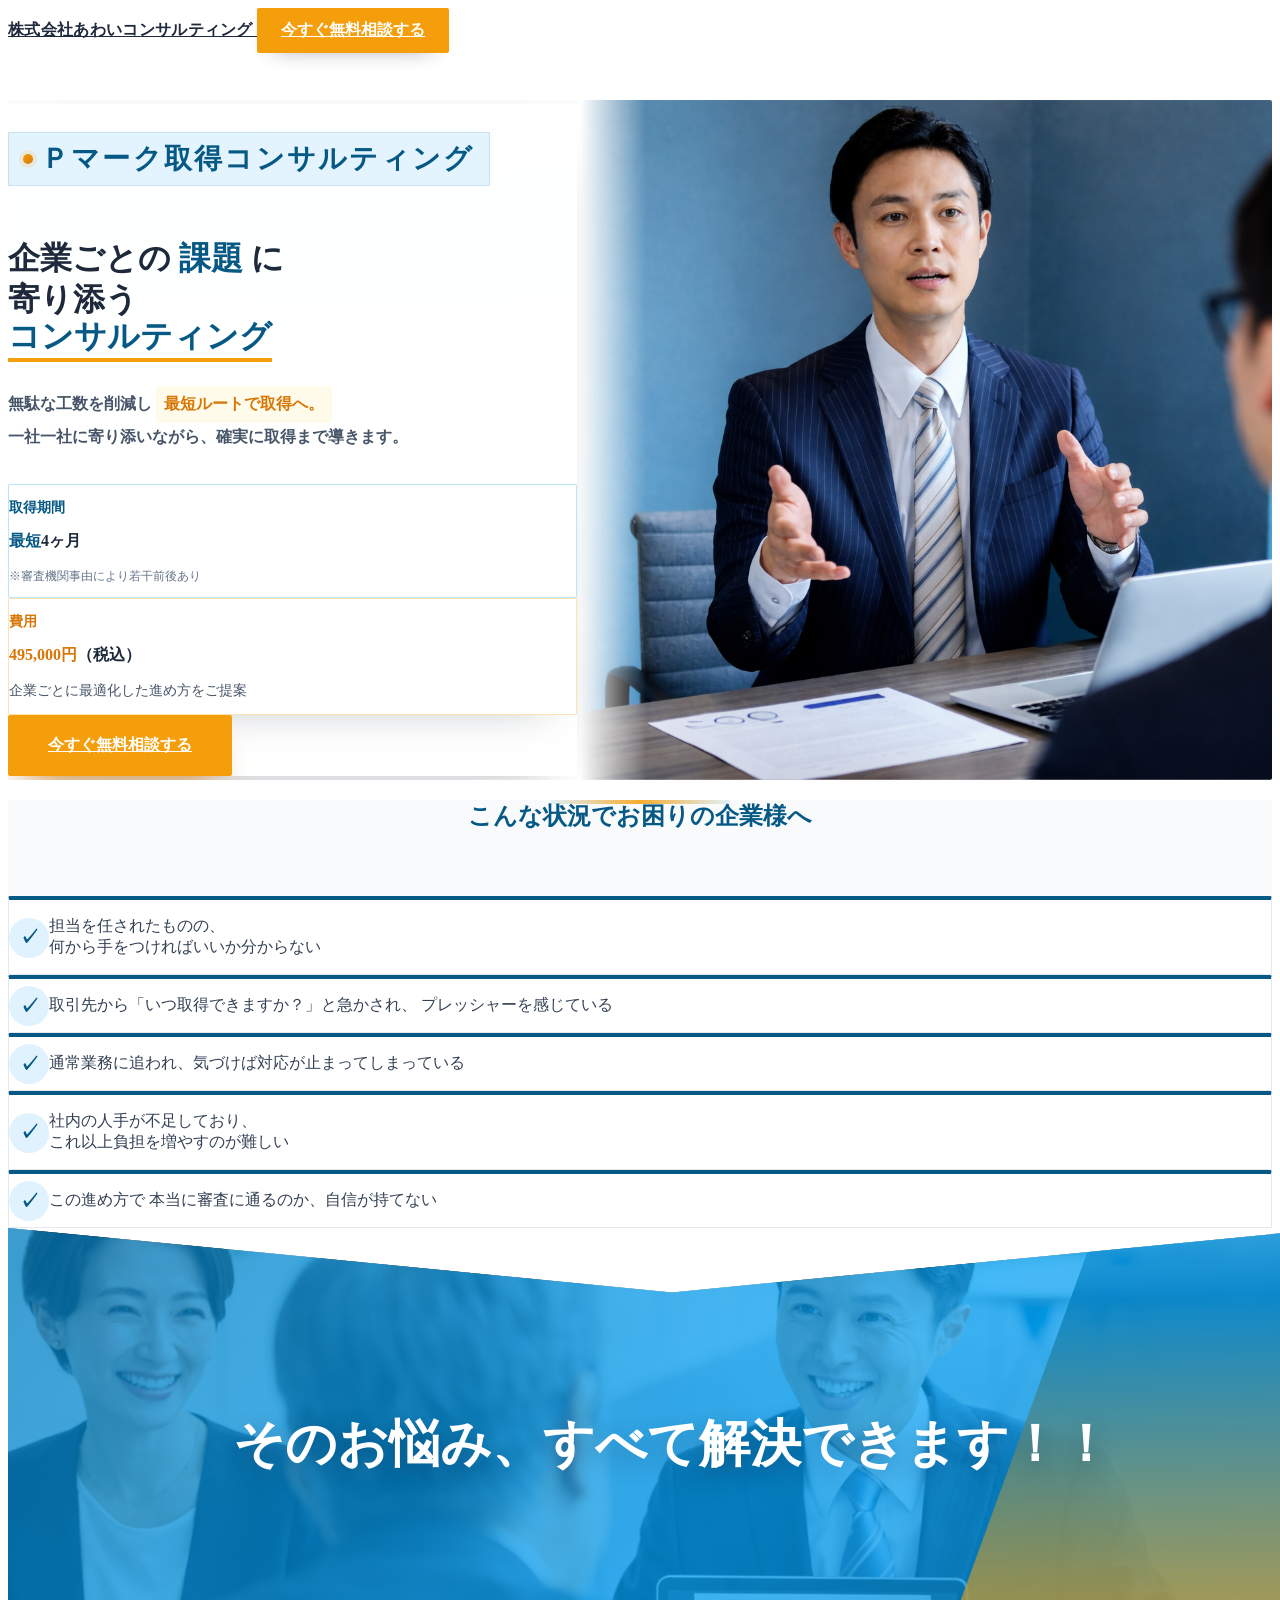
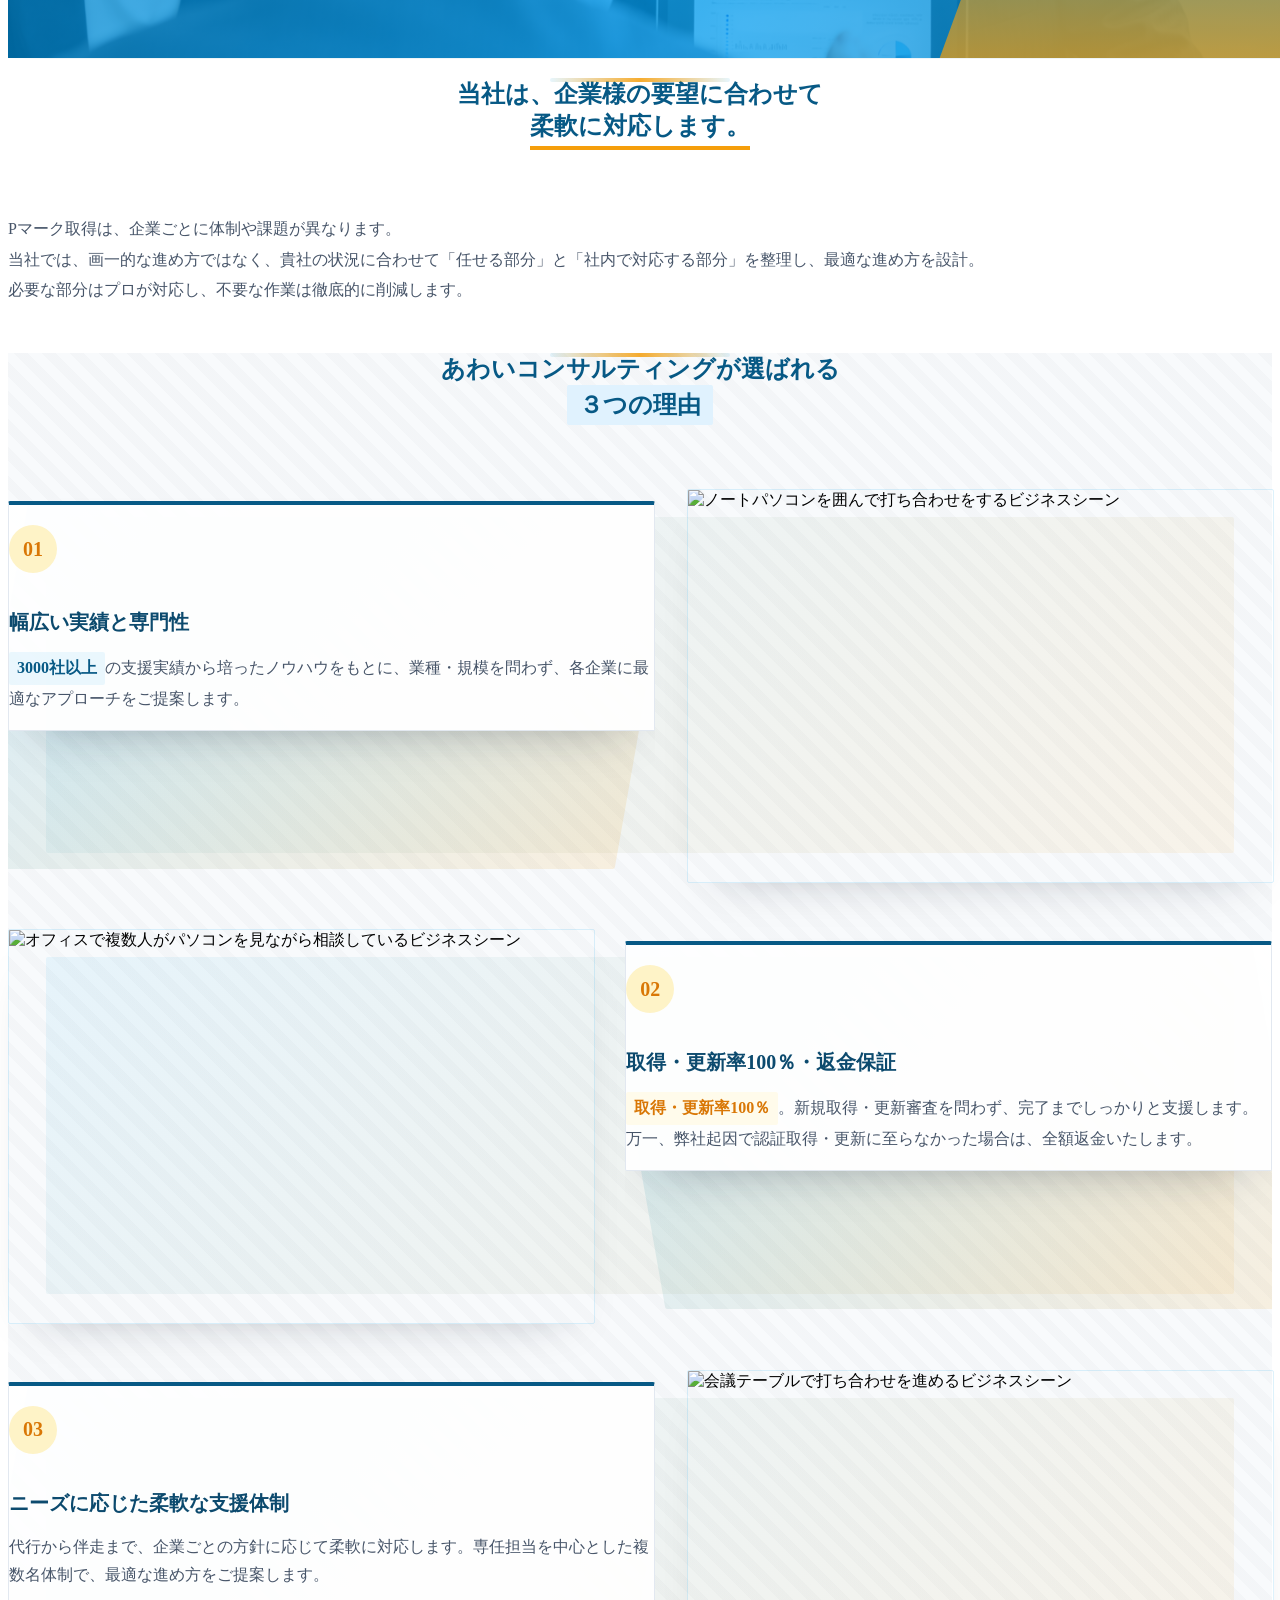
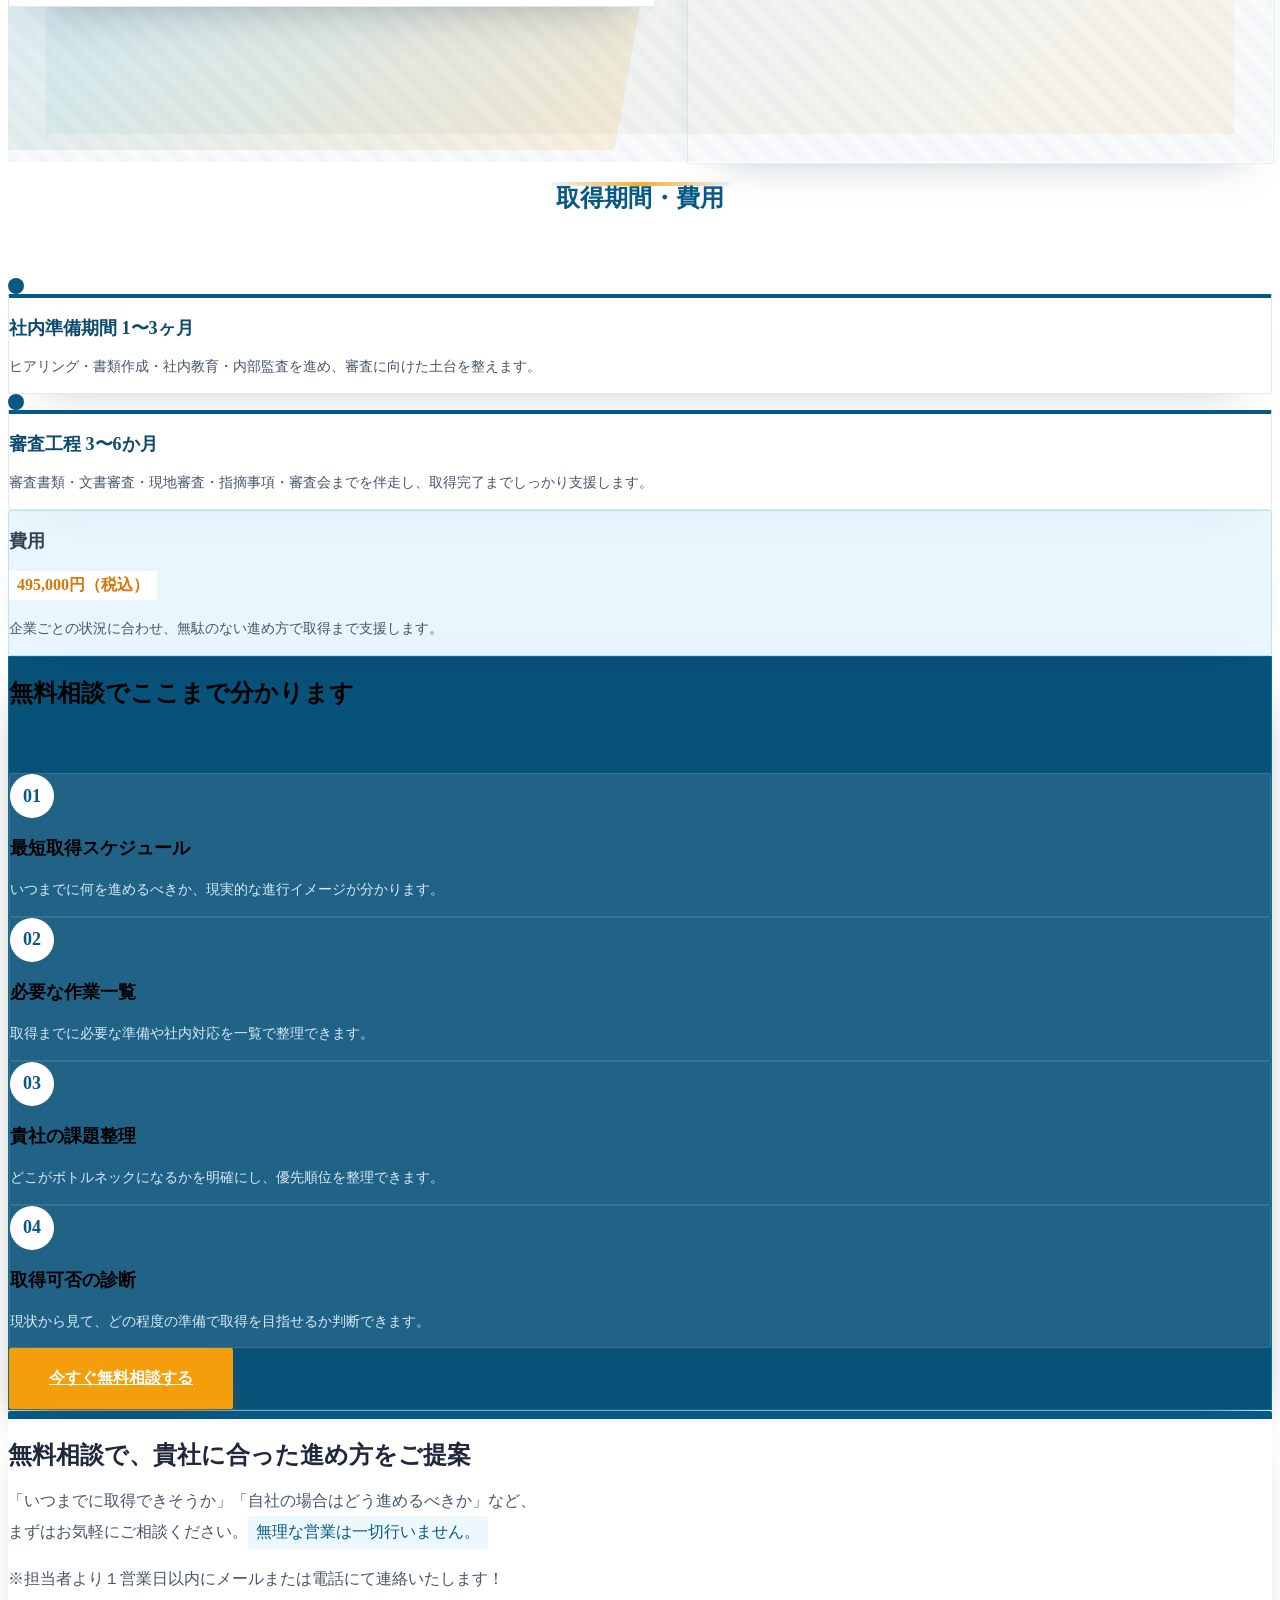
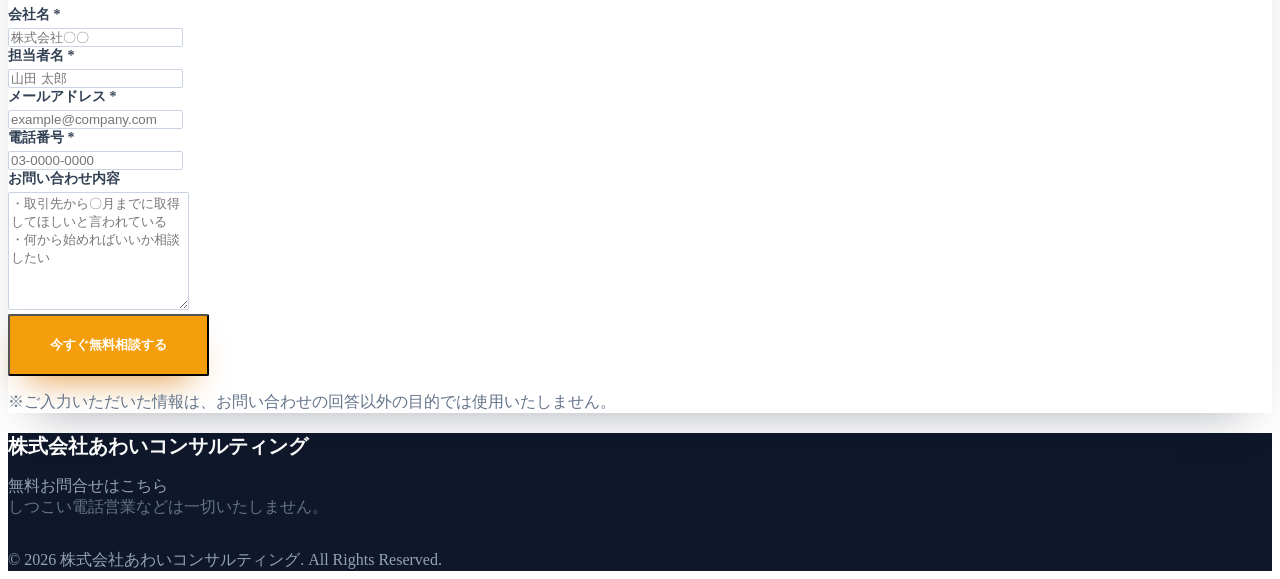
==== consultant-story.html @ a8afd0eb "LP作成 FB内容の反映" ====
<!doctype html>
<html lang="ja">
  <head>
    <meta charset="UTF-8" />
    <meta name="viewport" content="width=device-width, initial-scale=1.0" />
    <title>
      Pマーク取得支援あわいコンサルティング |
      企業ごとの課題に寄り添うコンサルティング
    </title>
    <script src="./js/script.js"></script>
    <script src="https://cdn.tailwindcss.com"></script>
    <link rel="preconnect" href="https://fonts.googleapis.com" />
    <link rel="preconnect" href="https://fonts.gstatic.com" crossorigin />
    <link
      href="https://fonts.googleapis.com/css2?family=Noto+Sans+JP:wght@400;500;700;900&amp;display=swap"
      rel="stylesheet"
    />
    <link rel="stylesheet" href="./css/style.css" />
  </head>
  <body class="page font-sans bg-slate-50 text-slate-800">
    <header class="site-header fixed top-0 left-0 z-30 w-full">
      <div
        class="w-full px-4 py-4 md:px-8 md:py-5 xl:px-12 flex items-center justify-between gap-4"
      >
        <a href="/" class="site-header__brand text-base md:text-lg">
          株式会社あわいコンサルティング
        </a>
        <a
          href="#cta-form"
          class="button button--primary button--compact text-sm md:text-base whitespace-nowrap"
        >
          今すぐ無料相談する
        </a>
      </div>
    </header>

    <div class="hero border-b border-slate-200">
      <div class="hero__glow hero__glow--sky w-64 h-64 -top-8 -left-8"></div>
      <div
        class="hero__glow hero__glow--amber w-72 h-72 bottom-0 right-0"
      ></div>
      <div class="hero__inner relative">
        <div class="hero__layout">
          <div class="hero__content reveal-section">
            <div class="hero__panel px-6 py-8 md:px-10 md:py-12 text-left">
              <p class="section-kicker mb-6">Ｐマーク取得コンサルティング</p>
              <h1 class="hero__title text-4xl md:text-6xl">
                企業ごとの<span
                  class="hero__title-emphasis hero__title-emphasis--sky"
                  >課題</span
                >に<br />寄り添う<br />
                <span
                  class="hero__title-emphasis hero__title-emphasis--underline"
                  >コンサルティング</span
                >
              </h1>
              <p class="hero__lead text-lg md:text-xl max-w-3xl">
                無駄な工数を削減し
                <span class="hero__lead-chip">最短ルートで取得へ。</span
                ><br class="hidden md:block" />
                一社一社に寄り添いながら、確実に取得まで導きます。
              </p>
              <div class="grid sm:grid-cols-2 gap-4 mb-10 text-left">
                <div class="hero__stat hero__stat--sky p-5">
                  <p class="hero__stat-label">取得期間</p>
                  <p class="hero__stat-value text-4xl">
                    <span class="hero__stat-value-accent">最短</span>4ヶ月
                  </p>
                  <p class="hero__stat-note">※審査機関事由により若干前後あり</p>
                </div>
                <div class="hero__stat hero__stat--amber p-5">
                  <p class="hero__stat-label hero__stat-label--amber">費用</p>
                  <p class="hero__stat-value text-4xl">
                    <span
                      class="hero__stat-value-accent hero__stat-value-accent--amber"
                      >495,000円</span
                    ><span class="text-base font-bold">（税込）</span>
                  </p>
                  <p class="hero__stat-support">
                    企業ごとに最適化した進め方をご提案
                  </p>
                </div>
              </div>
              <a
                href="#cta-form"
                class="button button--primary button--hero text-2xl"
              >
                今すぐ無料相談する
              </a>
            </div>
          </div>
          <div class="hero__visual reveal-section" aria-hidden="true"></div>
        </div>
      </div>
    </div>

    <section class="section-shell section-shell--gradient px-4 py-24">
      <div class="section-shell__inner max-w-4xl mx-auto pt-8 reveal-section">
        <h2 class="section-shell__title text-4xl md:text-5xl">
          こんな状況でお困りの企業様へ
        </h2>
        <div class="grid md:grid-cols-2 gap-6">
          <div
            class="problem-section__card problem-section__card--sky p-8 gap-4"
          >
            <div class="problem-section__icon problem-section__icon--sky">
              ✓
            </div>
            <p class="problem-section__text text-lg">
              担当を任されたものの、<br />
              <span class="text-red-500 font-bold"
                >何から手をつければいいか分からない</span
              >
            </p>
          </div>
          <div
            class="problem-section__card problem-section__card--sky p-8 gap-4"
          >
            <div class="problem-section__icon problem-section__icon--sky">
              ✓
            </div>
            <p class="problem-section__text text-lg">
              取引先から「いつ取得できますか？」と急かされ、
              <span class="text-red-500 font-bold"
                >プレッシャーを感じている</span
              >
            </p>
          </div>
          <div
            class="problem-section__card problem-section__card--sky p-8 gap-4"
          >
            <div class="problem-section__icon problem-section__icon--sky">
              ✓
            </div>
            <p class="problem-section__text text-lg">
              通常業務に追われ、気づけば<span class="text-red-500 font-bold"
                >対応が止まってしまっている</span
              >
            </p>
          </div>
          <div
            class="problem-section__card problem-section__card--sky p-8 gap-4"
          >
            <div class="problem-section__icon problem-section__icon--sky">
              ✓
            </div>
            <p class="problem-section__text text-lg">
              社内の人手が不足しており、<br />
              <span class="text-red-500 font-bold"
                >これ以上負担を増やすのが難しい</span
              >
            </p>
          </div>
          <div
            class="problem-section__card problem-section__card--sky p-8 gap-4"
          >
            <div class="problem-section__icon problem-section__icon--sky">
              ✓
            </div>
            <p class="problem-section__text text-lg">
              この進め方で
              <span class="text-red-500 font-bold"
                >本当に審査に通るのか、自信が持てない</span
              >
            </p>
          </div>
        </div>
      </div>
    </section>
    <div class="problem-section__message problem-section__message--visual">
      <p>そのお悩み、すべて解決できます！！</p>
    </div>

    <section
      class="section-shell section-shell--plain border-y border-slate-200 px-4 py-24"
    >
      <div class="section-shell__inner max-w-5xl mx-auto pt-8 reveal-section">
        <h2 class="section-shell__title text-4xl md:text-5xl">
          当社は、企業様の要望に合わせて<br /><span
            class="section-shell__title-emphasis"
            >柔軟に対応します。</span
          >
        </h2>
        <p class="solution-section__lead text-center text-lg">
          Pマーク取得は、企業ごとに体制や課題が異なります。<br />
          当社では、画一的な進め方ではなく、貴社の状況に合わせて「任せる部分」と「社内で対応する部分」を整理し、最適な進め方を設計。<br />
          必要な部分はプロが対応し、不要な作業は徹底的に削減します。
        </p>
      </div>
    </section>

    <section
      class="reason-section section-shell section-shell--pattern px-4 py-24"
    >
      <div class="section-shell__inner max-w-4xl mx-auto pt-8 reveal-section">
        <h2 class="section-shell__title text-4xl md:text-5xl">
          あわいコンサルティングが選ばれる<br /><span
            class="section-shell__title-chip"
            >３つの理由</span
          >
        </h2>
        <div class="reason-section__list">
          <div class="reason-section__item reason-section__item--left">
            <div class="reason-section__content">
              <div class="reason-section__card p-8 md:p-10">
                <p class="reason-section__index">01</p>
                <h3 class="reason-section__title">幅広い実績と専門性</h3>
                <p class="reason-section__text">
                  <span
                    class="reason-section__text-chip reason-section__text-chip--sky"
                    >3000社以上</span
                  >の支援実績から培ったノウハウをもとに、業種・規模を問わず、各企業に最適なアプローチをご提案します。
                </p>
              </div>
            </div>
            <div class="reason-section__media">
              <img
                src="https://images.pexels.com/photos/7693683/pexels-photo-7693683.jpeg?cs=srgb&dl=pexels-yankrukov-7693683.jpg&fm=jpg"
                alt="ノートパソコンを囲んで打ち合わせをするビジネスシーン"
                class="reason-section__image"
                loading="lazy"
              />
            </div>
          </div>
          <div class="reason-section__item reason-section__item--right">
            <div class="reason-section__media">
              <img
                src="https://images.pexels.com/photos/7652054/pexels-photo-7652054.jpeg?cs=srgb&dl=pexels-thirdman-7652054.jpg&fm=jpg"
                alt="オフィスで複数人がパソコンを見ながら相談しているビジネスシーン"
                class="reason-section__image"
                loading="lazy"
              />
            </div>
            <div class="reason-section__content">
              <div class="reason-section__card p-8 md:p-10">
                <p class="reason-section__index">02</p>
                <h3 class="reason-section__title">
                  取得・更新率100％・返金保証
                </h3>
                <p class="reason-section__text">
                  <span
                    class="reason-section__text-chip reason-section__text-chip--amber"
                    >取得・更新率100％</span
                  >。新規取得・更新審査を問わず、完了までしっかりと支援します。万一、弊社起因で認証取得・更新に至らなかった場合は、全額返金いたします。
                </p>
              </div>
            </div>
          </div>
          <div class="reason-section__item reason-section__item--left">
            <div class="reason-section__content">
              <div class="reason-section__card p-8 md:p-10">
                <p class="reason-section__index">03</p>
                <h3 class="reason-section__title">
                  ニーズに応じた柔軟な支援体制
                </h3>
                <p class="reason-section__text">
                  代行から伴走まで、企業ごとの方針に応じて柔軟に対応します。専任担当を中心とした複数名体制で、最適な進め方をご提案します。
                </p>
              </div>
            </div>
            <div class="reason-section__media">
              <img
                src="https://images.pexels.com/photos/10375897/pexels-photo-10375897.jpeg?cs=srgb&dl=pexels-rdne-10375897.jpg&fm=jpg"
                alt="会議テーブルで打ち合わせを進めるビジネスシーン"
                class="reason-section__image"
                loading="lazy"
              />
            </div>
          </div>
        </div>
      </div>
    </section>

    <section class="section-shell section-shell--plain px-4 py-24">
      <div class="section-shell__inner max-w-3xl mx-auto pt-8 reveal-section">
        <h2 class="section-shell__title text-4xl md:text-5xl">
          取得期間・費用
        </h2>
        <div class="timeline space-y-6">
          <div class="timeline__item flex">
            <div class="timeline__rail flex flex-col items-center mr-6">
              <div class="timeline__marker timeline__marker--sky mt-2"></div>
              <div class="timeline__line h-full my-2"></div>
            </div>
            <div
              class="timeline__content timeline__content--sky p-6 flex-1 mb-2"
            >
              <h3 class="timeline__title">社内準備期間 1〜3ヶ月</h3>
              <p class="timeline__text">
                ヒアリング・書類作成・社内教育・内部監査を進め、審査に向けた土台を整えます。
              </p>
            </div>
          </div>
          <div class="timeline__item flex">
            <div class="timeline__rail flex flex-col items-center mr-6">
              <div class="timeline__marker timeline__marker--sky mt-2"></div>
              <div class="timeline__line h-full my-2"></div>
            </div>
            <div
              class="timeline__content timeline__content--sky p-6 flex-1 mb-2"
            >
              <h3 class="timeline__title">審査工程 3〜6か月</h3>
              <p class="timeline__text">
                審査書類・文書審査・現地審査・指摘事項・審査会までを伴走し、取得完了までしっかり支援します。
              </p>
            </div>
          </div>
          <!-- <div class="timeline__item flex">
                    <div class="timeline__rail flex flex-col items-center mr-6">
                        <div class="timeline__marker timeline__marker--amber mt-2"></div>
                    </div>
                    <div class="timeline__content timeline__content--amber p-6 flex-1">
                        <h3 class="timeline__title timeline__title--amber"><span class="timeline__title-chip">最短4ヶ月</span>で取得へ</h3>
                        <p class="timeline__text">審査機関事由により若干前後しますが、無駄な工数を削減しながら最短ルートで取得を目指します。</p>
                    </div>
                </div> -->
        </div>

        <div class="timeline__summary p-6 text-center mt-12">
          <p class="timeline__summary-label">費用</p>
          <p class="timeline__summary-value text-4xl">
            <span class="timeline__summary-chip">495,000円（税込）</span>
          </p>
          <p class="timeline__summary-text">
            企業ごとの状況に合わせ、無駄のない進め方で取得まで支援します。
          </p>
        </div>
      </div>
    </section>

    <section class="cta-banner px-4 py-24 text-white relative overflow-hidden">
      <div
        class="cta-banner__glow cta-banner__glow--light w-64 h-64 -top-10 -right-10"
      ></div>
      <div
        class="cta-banner__glow cta-banner__glow--amber w-64 h-64 -bottom-10 -left-10"
      ></div>
      <div class="max-w-4xl mx-auto reveal-section">
        <div class="cta-banner__panel p-8 md:p-12">
          <div class="text-center mb-10">
            <h2 class="cta-banner__title text-4xl md:text-5xl">
              無料相談でここまで分かります
            </h2>
          </div>
          <div class="grid md:grid-cols-2 gap-6">
            <div class="cta-banner__item p-5 gap-4">
              <div class="cta-banner__item-index">01</div>
              <div>
                <h3 class="cta-banner__item-title">最短取得スケジュール</h3>
                <p class="cta-banner__item-text">
                  いつまでに何を進めるべきか、現実的な進行イメージが分かります。
                </p>
              </div>
            </div>
            <div class="cta-banner__item p-5 gap-4">
              <div class="cta-banner__item-index">02</div>
              <div>
                <h3 class="cta-banner__item-title">必要な作業一覧</h3>
                <p class="cta-banner__item-text">
                  取得までに必要な準備や社内対応を一覧で整理できます。
                </p>
              </div>
            </div>
            <div class="cta-banner__item p-5 gap-4">
              <div class="cta-banner__item-index">03</div>
              <div>
                <h3 class="cta-banner__item-title">貴社の課題整理</h3>
                <p class="cta-banner__item-text">
                  どこがボトルネックになるかを明確にし、優先順位を整理できます。
                </p>
              </div>
            </div>
            <div class="cta-banner__item p-5 gap-4">
              <div class="cta-banner__item-index">04</div>
              <div>
                <h3 class="cta-banner__item-title">取得可否の診断</h3>
                <p class="cta-banner__item-text">
                  現状から見て、どの程度の準備で取得を目指せるか判断できます。
                </p>
              </div>
            </div>
          </div>
          <div class="text-center mt-10">
            <a
              href="#cta-form"
              class="button button--primary button--hero text-lg"
            >
              今すぐ無料相談する
            </a>
          </div>
        </div>
      </div>
    </section>

    <section
      id="cta-form"
      class="section-shell section-shell--pattern section-shell--bordered px-4 py-24"
    >
      <div class="max-w-3xl mx-auto reveal-section">
        <div class="contact-section__panel p-8 md:p-12">
          <div class="text-center mb-10">
            <h2 class="contact-section__title text-2xl md:text-3xl">
              無料相談で、貴社に合った進め方をご提案
            </h2>
            <p class="contact-section__lead">
              「いつまでに取得できそうか」「自社の場合はどう進めるべきか」など、<br />
              まずはお気軽にご相談ください。<span
                class="contact-section__lead-chip"
                >無理な営業は一切行いません。</span
              >
            </p>
            <p class="contact-section__note">
              ※担当者より１営業日以内にメールまたは電話にて連絡いたします！
            </p>
          </div>

          <form action="#" method="POST" class="space-y-6">
            <div class="contact-form__field">
              <label class="contact-form__label"
                >会社名 <span class="text-red-500 ml-1">*</span></label
              >
              <input
                type="text"
                required
                placeholder="株式会社〇〇"
                class="contact-form__input w-full p-3"
              />
            </div>
            <div class="contact-form__field">
              <label class="contact-form__label"
                >担当者名 <span class="text-red-500 ml-1">*</span></label
              >
              <input
                type="text"
                required
                placeholder="山田 太郎"
                class="contact-form__input w-full p-3"
              />
            </div>
            <div class="grid md:grid-cols-2 gap-6">
              <div class="contact-form__field">
                <label class="contact-form__label"
                  >メールアドレス
                  <span class="text-red-500 ml-1">*</span></label
                >
                <input
                  type="email"
                  required
                  placeholder="example@company.com"
                  class="contact-form__input w-full p-3"
                />
              </div>
              <div class="contact-form__field">
                <label class="contact-form__label"
                  >電話番号 <span class="text-red-500 ml-1">*</span></label
                >
                <input
                  type="tel"
                  required
                  placeholder="03-0000-0000"
                  class="contact-form__input w-full p-3"
                />
              </div>
            </div>
            <div class="contact-form__field">
              <label class="contact-form__label">お問い合わせ内容</label>
              <textarea
                rows="4"
                placeholder="・取引先から〇月までに取得してほしいと言われている&#13;&#10;・何から始めればいいか相談したい"
                class="contact-form__input contact-form__input--textarea w-full p-3"
              ></textarea>
            </div>

            <div class="pt-6 text-center">
              <button
                type="submit"
                class="button button--primary button--submit w-full md:w-auto text-lg"
              >
                今すぐ無料相談する
              </button>
              <p class="contact-form__privacy text-xs mt-4">
                ※ご入力いただいた情報は、お問い合わせの回答以外の目的では使用いたしません。
              </p>
            </div>
          </form>
        </div>
      </div>
    </section>

    <footer class="footer px-4 py-12 text-center">
      <div class="max-w-4xl mx-auto">
        <h3 class="footer__title">株式会社あわいコンサルティング</h3>
        <p class="footer__lead text-sm">
          無料お問合せはこちら<br />
          <span class="footer__subtext"
            >しつこい電話営業などは一切いたしません。</span
          >
        </p>
        <div class="footer__copyright text-sm">
          &copy; 2026 株式会社あわいコンサルティング. All Rights Reserved.
        </div>
      </div>
    </footer>
  </body>
</html>
---- css/style.css ----
:root {
  --site-header-height: 0px;
  --color-sky-100: #e0f2fe;
  --color-sky-300: #00a1f7;
  --color-sky-500: #0080c5;
  --color-sky-800: #075985;
  --color-sky-900: #0c4a6e;
  --color-amber-50: #fffbeb;
  --color-amber-100: #fef3c7;
  --color-amber-200: #fde68a;
  --color-amber-500: #f59e0b;
  --color-amber-600: #d97706;
  --color-slate-50: #f8fafc;
  --color-slate-200: #e2e8f0;
  --color-slate-300: #cbd5e1;
  --color-slate-400: #94a3b8;
  --color-slate-500: #64748b;
  --color-slate-600: #475569;
  --color-slate-700: #334155;
  --color-slate-800: #1e293b;
  --color-slate-900: #0f172a;
  --shadow-soft: 0 22px 46px -34px rgba(15, 23, 42, 0.35);
  --shadow-cta: 0 18px 34px -18px rgba(217, 119, 6, 0.95);
  --shadow-panel: 0 24px 50px -34px rgba(15, 23, 42, 0.42);
}

html {
  scroll-behavior: smooth;
}

.page {
  min-height: 100%;
}

.section-kicker {
  display: inline-flex;
  align-items: center;
  gap: 0.5rem;
  padding: 0.45rem 0.9rem;
  border: 1px solid rgba(7, 89, 133, 0.12);
  background: rgba(224, 242, 254, 0.85);
  color: #075985;
  font-size: 1.75rem;
  font-weight: 800;
  letter-spacing: 0.08em;
  text-transform: uppercase;
}

.section-kicker::before {
  content: "";
  width: 0.6rem;
  height: 0.6rem;
  background: linear-gradient(135deg, #f59e0b, #d97706);
  border-radius: 9999px;
  box-shadow: 0 0 0 4px rgba(245, 158, 11, 0.15);
}

.reveal-section {
  opacity: 0;
  transform: translateY(30px);
  transition:
    opacity 0.8s ease-out,
    transform 0.8s ease-out;
}

.reveal-section--visible {
  opacity: 1;
  transform: translateY(0);
}

.site-header {
  background: rgba(255, 255, 255, 0.7);
  backdrop-filter: blur(8px);
  border-bottom: 1px solid rgba(255, 255, 255, 0.4);
}

.site-header__brand {
  color: var(--color-slate-800);
  font-weight: 900;
  letter-spacing: 0.02em;
  transition: color 0.3s ease;
}

.site-header__brand:hover {
  color: var(--color-sky-800);
}

.button {
  display: inline-block;
  border-radius: 2px;
  font-weight: 700;
  transition:
    transform 0.3s ease,
    background-color 0.3s ease,
    box-shadow 0.3s ease;
}

.button--primary {
  background: var(--color-amber-500);
  color: #fff;
}

.button--primary:hover {
  background: var(--color-amber-600);
  transform: translateY(-4px);
}

.button--compact {
  padding: 0.75rem 1.5rem;
  box-shadow: 0 10px 22px -18px rgba(15, 23, 42, 0.8);
}

.button--hero,
.button--submit {
  padding: 1.25rem 2.5rem;
  box-shadow: var(--shadow-cta);
}

.button--hero {
  /* box-shadow: var(--shadow-cta), 0 0 0 0.5rem rgba(254, 243, 199, 0.75); */
}

.button--submit {
  /* box-shadow: var(--shadow-cta), 0 0 0 0.5rem rgba(254, 243, 199, 0.55); */
}

.hero {
  position: relative;
  overflow: hidden;
  background: linear-gradient(
    180deg,
    rgba(248, 250, 252, 0.96),
    rgba(255, 255, 255, 0.92)
  );
  margin-top: var(--site-header-height);
}

.hero__layout {
  position: relative;
  display: grid;
  gap: 2rem;
  align-items: stretch;
}

.hero__content {
  position: relative;
  z-index: 2;
  width: 100%;
}

.hero__visual {
  position: relative;
  min-height: 320px;
  border-radius: 2px;
  background-image: url("../img/fv-bg-half.png");
  background-position: center left;
  background-size: cover;
  background-repeat: no-repeat;
}

.hero__visual::before {
  content: "";
  width: 10%;
  height: 100%;
  display: block;
  background: linear-gradient(
    -90deg,
    rgba(255, 255, 255, 0) 0,
    #fff 95%
  );
  position: absolute; /*  */
  top: 0;
  left: 0;
}

.hero__glow,
.cta-banner__glow {
  position: absolute;
  border-radius: 9999px;
  filter: blur(60px);
  pointer-events: none;
  opacity: 0.6;
}

.hero__glow--sky {
  background: var(--color-sky-100);
}

.hero__glow--amber {
  background: var(--color-amber-100);
}

.hero__panel {
  width: 100%;
  border-radius: 2px;
  background: rgba(255, 255, 255, 0.9);
  box-shadow: var(--shadow-panel);
}

.hero__title {
  margin-bottom: 1.5rem;
  color: var(--color-slate-800);
  font-weight: 900;
  line-height: 1.15;
}

.hero__title-emphasis {
  display: inline-block;
}

.hero__title-emphasis--sky {
  padding: 0.25rem 0.5rem;
  color: var(--color-sky-800);
  border-radius: 2px;
}

.hero__title-emphasis--underline {
  padding-bottom: 0.25rem;
  color: var(--color-sky-800);
  border-bottom: 4px solid var(--color-amber-500);
}

.hero__lead {
  margin-bottom: 2rem;
  color: var(--color-slate-600);
  font-weight: 700;
  line-height: 1.8;
}

.hero__lead-strong {
  color: var(--color-slate-800);
  
}

.hero__lead-chip {
  display: inline-block;
  padding: 0.25rem 0.5rem;
  color: var(--color-amber-600);
  background: var(--color-amber-50);
  border-radius: 2px;
}

.hero__stat {
  border-radius: 2px;
  background: #fff;
  box-shadow: var(--shadow-soft);
}

.hero__stat--sky {
  border: 1px solid rgba(14, 165, 233, 0.28);
}

.hero__stat--amber {
  border: 1px solid rgba(245, 158, 11, 0.3);
}

.hero__stat-label {
  color: var(--color-sky-800);
  font-size: 0.875rem;
  font-weight: 700;
}

.hero__stat-label--amber {
  color: var(--color-amber-600);
}

.hero__stat-value {
  margin-top: 0.5rem;
  color: var(--color-slate-800);
  font-weight: 900;
}

.hero__stat-value-accent {
  color: var(--color-sky-800);
}

.hero__stat-value-accent--amber {
  color: var(--color-amber-600);
}

.hero__stat-note {
  margin-top: 0.5rem;
  color: var(--color-slate-500);
  font-size: 0.75rem;
}

.hero__stat-support {
  margin-top: 0.5rem;
  color: var(--color-slate-600);
  font-size: 0.875rem;
}

.section-shell--gradient {
  background: linear-gradient(180deg, var(--color-slate-50), #fff);
}

.section-shell--pattern {
  background-color: var(--color-slate-50);
  background-image: repeating-linear-gradient(
    45deg,
    rgba(15, 23, 42, 0.02),
    rgba(15, 23, 42, 0.02) 10px,
    transparent 10px,
    transparent 20px
  );
}

.section-shell--plain {
  background: #fff;
}

.section-shell--bordered {
  border-top: 1px solid var(--color-slate-200);
}

.section-shell__inner {
  position: relative;
}

.section-shell__inner::before {
  content: "";
  position: absolute;
  left: 50%;
  top: 0;
  width: min(180px, 28vw);
  height: 4px;
  transform: translateX(-50%);
  border-radius: 9999px;
  background: linear-gradient(
    90deg,
    rgba(14, 165, 233, 0.1),
    rgba(245, 158, 11, 0.85),
    rgba(14, 165, 233, 0.1)
  );
}

.section-shell__title {
  margin-bottom: 4rem;
  color: var(--color-sky-800);
  font-weight: 700;
  text-align: center;
}

.section-shell__title-emphasis {
  display: inline-block;
  padding-bottom: 0.25rem;
  border-bottom: 4px solid var(--color-amber-500);
}

.section-shell__title-chip {
  display: inline-block;
  padding: 0.25rem 0.75rem;
  border-radius: 2px;
  background: var(--color-sky-100);
}

.problem-section__card,
.reason-section__card,
.timeline__content,
.timeline__summary,
.contact-section__panel {
  border-radius: 2px;
  background: #fff;
  box-shadow: var(--shadow-soft);
}

.problem-section__card {
  border: 1px solid var(--color-slate-200);
  border-top-width: 4px;
  display: flex;
  align-items: center;
}

.problem-section__card--sky {
  border-top-color: var(--color-sky-800);
}

.problem-section__card--amber {
  border-top-color: var(--color-amber-500);
}

.problem-section__icon {
  width: 2.5rem;
  height: 2.5rem;
  display: flex;
  align-items: center;
  justify-content: center;
  border-radius: 9999px;
  margin-top: 0.125rem;
  font-size: 1.25rem;
  font-weight: 900;
}

.problem-section__icon--sky {
  aspect-ratio: 1 / 1;
  background: var(--color-sky-100);
  color: var(--color-sky-800);
}

.problem-section__icon--amber {
  background: var(--color-amber-100);
  color: var(--color-amber-600);
}

.problem-section__text {
  color: var(--color-slate-700);
  font-weight: 500;
}

.problem-section__message {
  position: relative;
  display: flex;
  align-items: center;
  justify-content: center;
  width: 100vw;
  min-height: 200px;
  padding: clamp(5rem, 9vw, 7.5rem) 1.5rem;
  overflow: hidden;
  isolation: isolate;
  text-align: center;
  background: var(--color-slate-50);
  clip-path: polygon(
    0% 0%,     /* 左上 */
    50% 15%,   /* 中央を下げる（凹み） */
    100% 0%,   /* 右上 */
    100% 100%, /* 右下 */
    0% 100%    /* 左下 */
  );

}

.problem-section__message--visual {
  background-color: var(--color-sky-900);
  background-image: url("../img/problem-section-img.png");
  background-position: center;
  background-repeat: no-repeat;
  background-size: cover;
  box-shadow: 0 18px 36px -24px rgba(7, 89, 133, 0.72);
}

.problem-section__message--visual::before,
.problem-section__message--visual::after {
  content: "";
  position: absolute;
  inset: 0;
  pointer-events: none;
}

.problem-section__message--visual::before {
  z-index: -2;
  background: linear-gradient(
    135deg,
    var(--color-sky-500) 0%,
    var(--color-sky-300) 58%,
    var(--color-sky-500) 100%
  );
  opacity: 0.72;
}

.problem-section__message--visual::after {
  inset: -12% -8vw -12% auto;
  width: min(34vw, 420px);
  z-index: -1;
  background: linear-gradient(
    180deg,
    rgba(224, 242, 254, 0.08) 0%,
    var(--color-sky-500) 22%,
    var(--color-amber-500) 100%
  );
  opacity: 0.82;
  transform: skewX(-20deg);
}

.problem-section__message p {
  margin: 0;
  color: #fff;
  font-size: clamp(3rem, 4vw, 4rem);
  font-weight: 900;
  line-height: 1.35;
  text-shadow: 0 8px 24px rgba(15, 23, 42, 0.32);
}

.solution-section__lead {
  margin-bottom: 3rem;
  color: var(--color-slate-600);
  line-height: 1.9;
}

.reason-section__list {
  display: flex;
  flex-direction: column;
  gap: 2rem;
}

.reason-section__item {
  position: relative;
  display: grid;
  gap: 1.25rem;
  align-items: center;
  grid-template-columns: 1fr 1fr;
  align-items: stretch;
}

.reason-section__item::before {
  content: "";
  position: absolute;
  inset: 1.75rem 3% 1.75rem 3%;
  border-radius: 2px;
  background: linear-gradient(
    135deg,
    rgba(14, 165, 233, 0.08),
    rgba(245, 158, 11, 0.08)
  );
  pointer-events: none;
}

.reason-section__content,
.reason-section__media {
  position: relative;
  z-index: 1;
  overflow: hidden;
  width: 100%;
}

.reason-section__content {
  padding: 0.75rem 0;
}

.reason-section__content::before {
  content: "";
  position: absolute;
  inset: 0.75rem 0.5rem 0.75rem -0.75rem;
  border-radius: 2px;
  background: linear-gradient(
    135deg,
    rgba(14, 165, 233, 0.14),
    rgba(245, 158, 11, 0.12)
  );
  transform: skewX(-10deg);
  pointer-events: none;
}

.reason-section__card {
  position: relative;
  border: 1px solid var(--color-slate-200);
  border-top: 4px solid var(--color-sky-800);
  background: rgba(255, 255, 255, 0.96);
  box-shadow: var(--shadow-panel);
}

.reason-section__media {
  aspect-ratio: 3 / 2;
  min-height: 240px;
  overflow: hidden;
  border-radius: 2px;
  border: 1px solid rgba(14, 165, 233, 0.14);
  box-shadow: var(--shadow-soft);
  height: 100%;
}

.reason-section__image {
  width: 100%;
  height: 100%;
  display: block;
  object-fit: cover;
}

.reason-section__index {
  width: 3rem;
  height: 3rem;
  display: inline-flex;
  align-items: center;
  justify-content: center;
  margin-bottom: 1rem;
  border-radius: 9999px;
  background: var(--color-amber-100);
  color: var(--color-amber-600);
  font-size: 1.25rem;
  font-weight: 900;
}

.reason-section__title {
  margin-bottom: 1rem;
  color: var(--color-sky-900);
  font-size: 1.25rem;
  font-weight: 700;
}

.reason-section__text {
  color: var(--color-slate-600);
  line-height: 1.8;
}

.reason-section__text-chip {
  display: inline-block;
  padding: 0.125rem 0.5rem;
  border-radius: 2px;
  font-weight: 700;
}

.reason-section__text-chip--sky {
  color: var(--color-sky-800);
  background: rgba(14, 165, 233, 0.08);
}

.reason-section__text-chip--amber {
  color: var(--color-amber-600);
  background: var(--color-amber-50);
}

.timeline__marker {
  width: 1rem;
  height: 1rem;
  border-radius: 9999px;
}

.timeline__marker--sky {
  background: var(--color-sky-800);
}

.timeline__marker--amber {
  background: var(--color-amber-500);
  box-shadow: 0 0 0 4px rgba(245, 158, 11, 0.2);
}

.timeline__line {
  width: 2px;
  background: var(--color-slate-200);
}

.timeline__content {
  border: 1px solid var(--color-slate-200);
  border-top-width: 4px;
}

.timeline__content--sky {
  border-top-color: var(--color-sky-800);
}

.timeline__content--amber {
  border-color: rgba(245, 158, 11, 0.28);
  border-top-color: var(--color-amber-500);
  box-shadow: 0 18px 36px -24px rgba(217, 119, 6, 0.7);
}

.timeline__title {
  margin-bottom: 0.5rem;
  color: var(--color-sky-900);
  font-size: 1.125rem;
  font-weight: 700;
}

.timeline__title--amber {
  color: var(--color-amber-600);
}

.timeline__title-chip {
  display: inline-block;
  padding: 0.125rem 0.5rem;
  border-radius: 2px;
  background: var(--color-amber-50);
}

.timeline__text,
.timeline__summary-text {
  color: var(--color-slate-600);
  font-size: 0.875rem;
  line-height: 1.8;
}

.timeline__summary {
  border: 1px solid rgba(14, 165, 233, 0.22);
  background: rgba(224, 242, 254, 0.7);
}

.timeline__summary-label {
  color: var(--color-slate-700);
  font-size: 1.125rem;
  font-weight: 700;
}

.timeline__summary-value {
  margin-top: 0.5rem;
  color: var(--color-amber-600);
  font-weight: 900;
}

.timeline__summary-chip {
  display: inline-block;
  padding: 0.25rem 0.5rem;
  background: #fff;
  border-radius: 2px;
}

.cta-banner {
  background: var(--color-sky-800);
}

.cta-banner__glow--light {
  background: rgba(255, 255, 255, 0.1);
}

.cta-banner__glow--amber {
  background: rgba(253, 230, 138, 0.18);
}

.cta-banner__panel {
  border: 1px solid rgba(14, 116, 144, 0.8);
  border-radius: 2px;
  background: rgba(12, 74, 110, 0.45);
  box-shadow: 0 24px 48px -28px rgba(15, 23, 42, 0.8);
}

.cta-banner__title {
  margin-bottom: 4rem;
  font-weight: 700;
}

.cta-banner__item {
  border: 1px solid rgba(255, 255, 255, 0.1);
  border-radius: 2px;
  background: rgba(255, 255, 255, 0.1);
}

.cta-banner__item-index {
  width: 2.75rem;
  height: 2.75rem;
  display: inline-flex;
  align-items: center;
  justify-content: center;
  border-radius: 9999px;
  background: #fff;
  color: var(--color-sky-800);
  font-size: 1.125rem;
  font-weight: 900;
  flex-shrink: 0;
}

.cta-banner__item-title {
  font-size: 1.125rem;
  font-weight: 700;
}

.cta-banner__item-text {
  margin-top: 0.25rem;
  color: rgba(224, 242, 254, 0.95);
  font-size: 0.875rem;
  line-height: 1.7;
}

.contact-section__panel {
  border-top: 8px solid var(--color-sky-800);
  box-shadow: 0 24px 48px -28px rgba(15, 23, 42, 0.4);
}

.contact-section__title {
  margin-bottom: 1rem;
  color: var(--color-slate-800);
  font-weight: 900;
}

.contact-section__lead {
  color: var(--color-slate-600);
  line-height: 1.8;
}

.contact-section__lead-chip {
  display: inline-block;
  padding: 0.125rem 0.5rem;
  color: var(--color-sky-800);
  background: rgba(14, 165, 233, 0.08);
  border-radius: 2px;
}

.contact-section__note {
  margin-top: 1.25rem;
  color: var(--color-slate-600);
}

.contact-form__label {
  display: block;
  margin-bottom: 0.25rem;
  color: var(--color-slate-700);
  font-size: 0.875rem;
  font-weight: 700;
}

.contact-form__input {
  border: 1px solid var(--color-slate-300);
  border-radius: 2px;
  transition:
    box-shadow 0.2s ease,
    border-color 0.2s ease;
}

.contact-form__input:focus {
  outline: none;
  border-color: transparent;
  box-shadow: 0 0 0 2px rgba(14, 165, 233, 0.55);
}

.contact-form__input--textarea {
  min-height: 7rem;
  resize: vertical;
}

.contact-form__privacy {
  color: var(--color-slate-500);
}

.footer {
  background: var(--color-slate-900);
  color: var(--color-slate-400);
}

.footer__title {
  margin-bottom: 1rem;
  color: #fff;
  font-size: 1.25rem;
  font-weight: 700;
}

.footer__lead {
  margin-bottom: 2rem;
}

.footer__subtext {
  color: var(--color-slate-500);
}

@media (max-width: 767px) {
  .hero__inner {
    padding-top: calc(var(--site-header-height) + 2rem);
  }

  .hero__layout {
    gap: 1.5rem;
  }

  .hero__visual {
    min-height: 260px;
    background-position: center;
  }

  .hero__visual::before {
    content: ""; /* 疑似要素に必須 */
    width: 100%; /* 幅いっぱい */
    height: 100%; /* 高さいっぱい */
    display: block; /* 高さを指定するためにブロック要素にする */
    background: linear-gradient(
      rgba(255, 255, 255, 0) 0,
      #fff 80%
    ); /* 徐々に透明にする */
    position: absolute; /*  */
    top: 0;
    left: 0;
  }

  .button--hero,
  .button--submit {
    padding-left: 2rem;
    padding-right: 2rem;
  }

  .section-shell__title,
  .cta-banner__title {
    margin-bottom: 3rem;
  }

  .problem-section__message {
    min-height: 220px;
    padding-top: 5rem;
    padding-bottom: 5rem;
  }

  .problem-section__message--visual::after {
    width: min(42vw, 220px);
  }

  .reason-section__list {
    gap: 1.5rem;
  }

  .reason-section__media {
    min-height: 220px;
  }
}

@media (min-width: 768px) {
  .hero__layout {
    grid-template-columns: minmax(0, 0.9fr) minmax(320px, 1.1fr);
    gap: 0;
    min-height: 680px;
  }

  .hero__content {
    display: flex;
    align-items: center;
  }

  .hero__visual {
    min-height: 100%;
  }

  .reason-section__list {
    gap: 2.5rem;
  }

  .reason-section__item {
    grid-template-columns: minmax(0, 1.05fr) minmax(280px, 0.95fr);
    gap: 2rem;
  }

  .reason-section__item--right {
    grid-template-columns: minmax(280px, 0.95fr) minmax(0, 1.05fr);
  }

  .reason-section__item--right .reason-section__content::before {
    inset: 0.75rem -0.75rem 0.75rem 0.5rem;
    transform: skewX(10deg);
  }
}

@media (min-width: 1024px) {
  .reason-section__list {
    gap: 3rem;
  }

  .reason-section__media {
    min-height: 300px;
  }
}
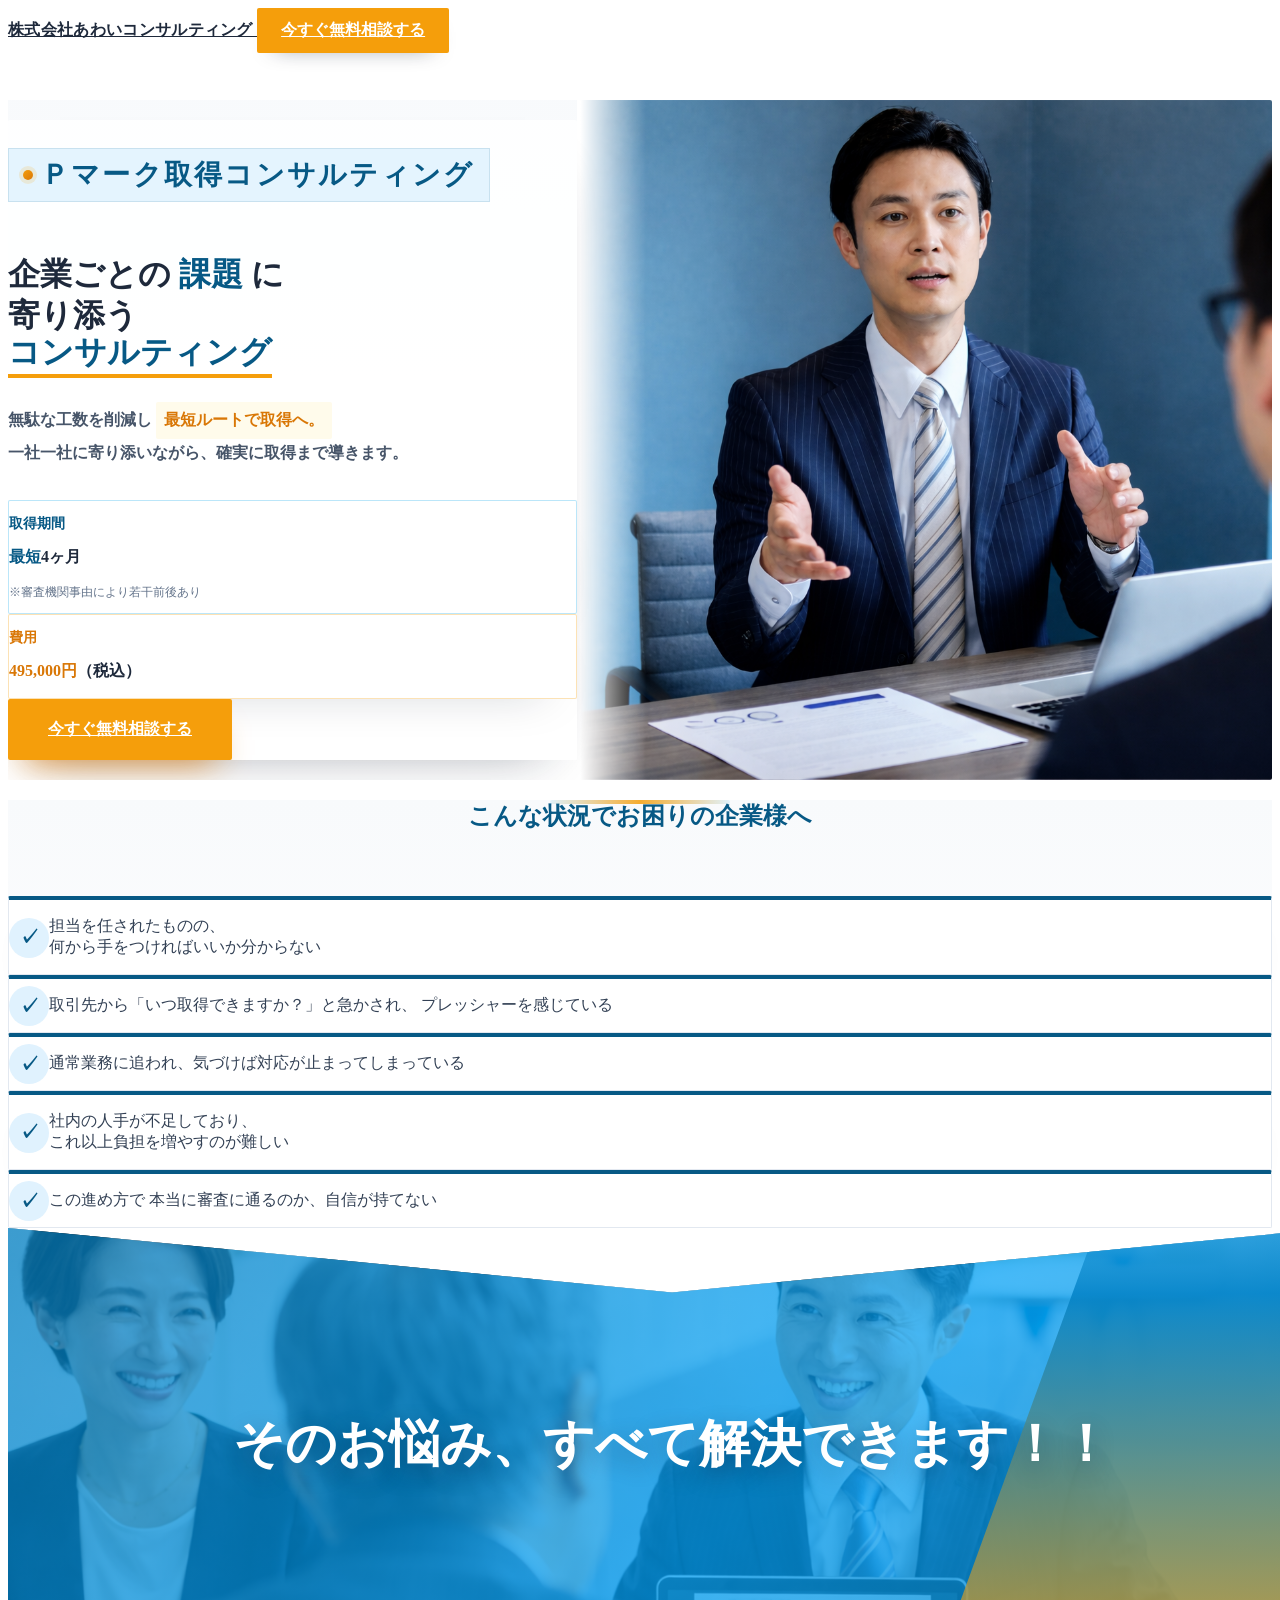
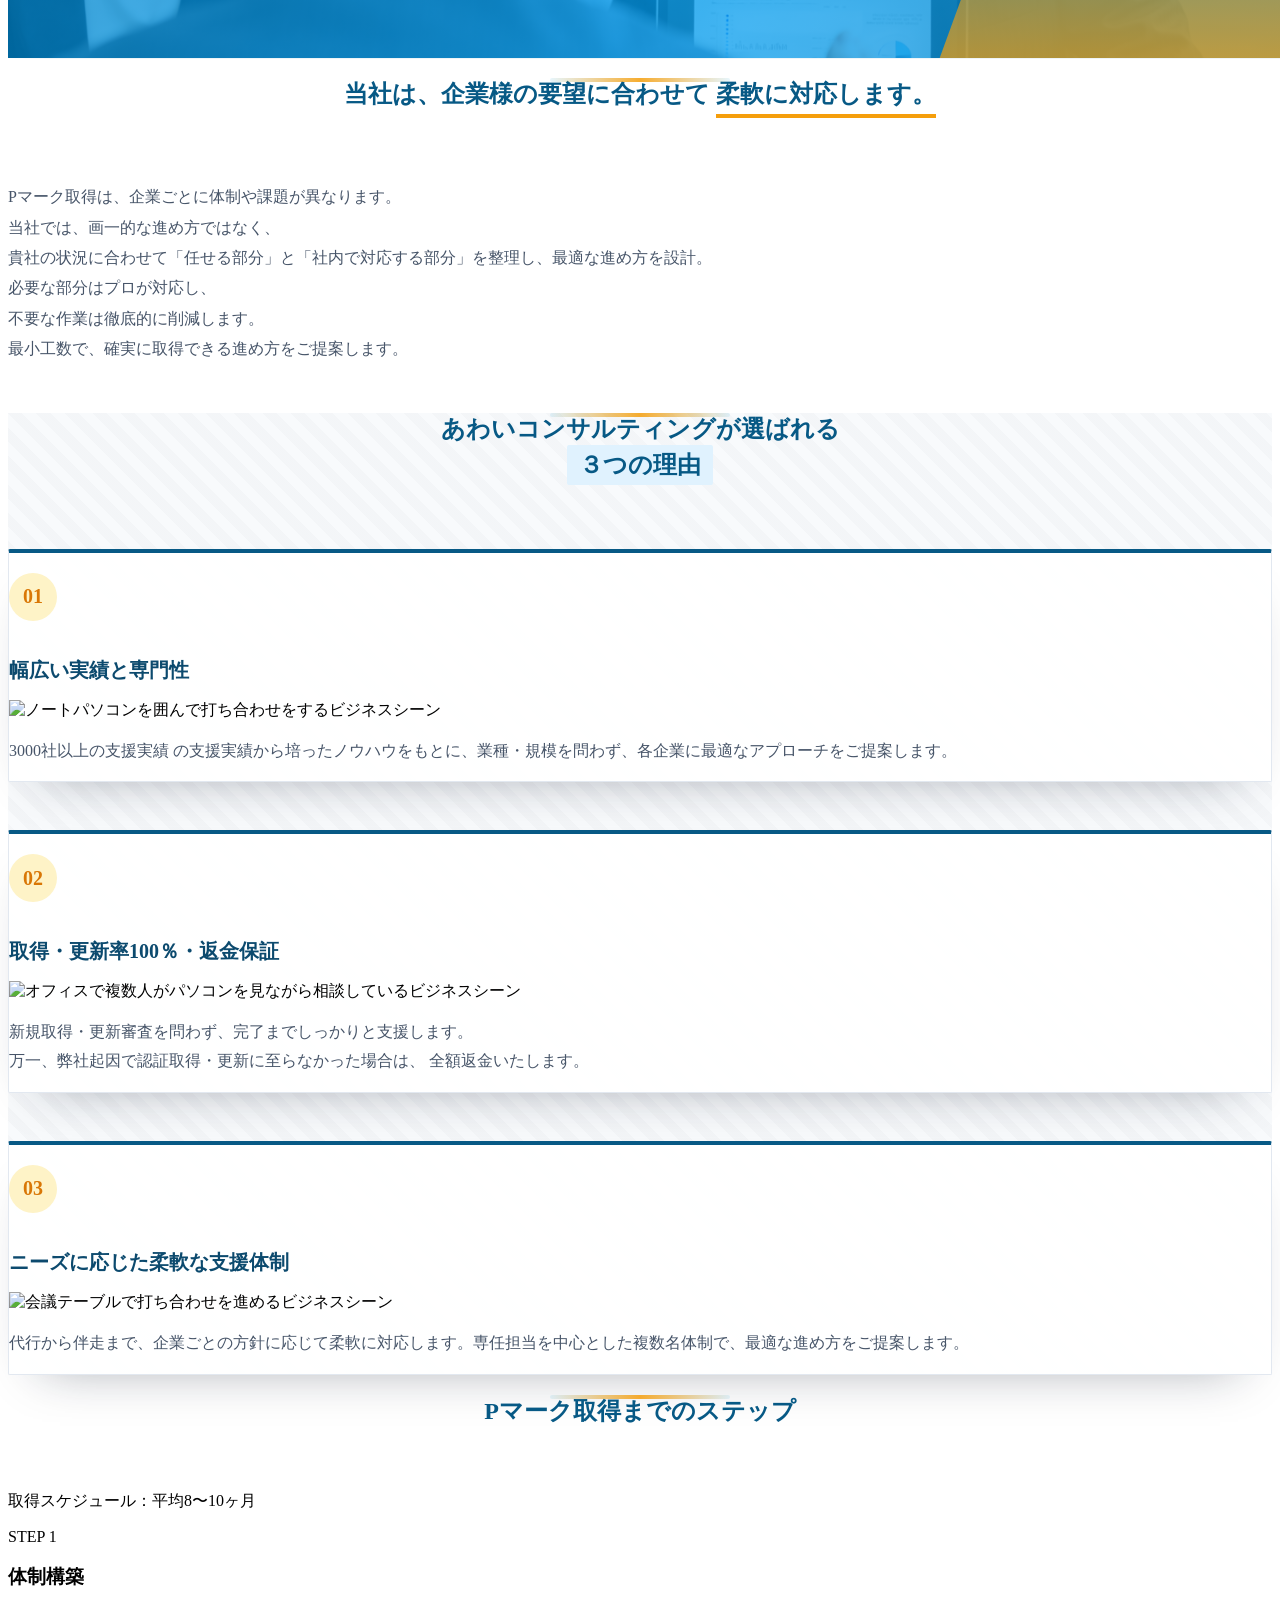
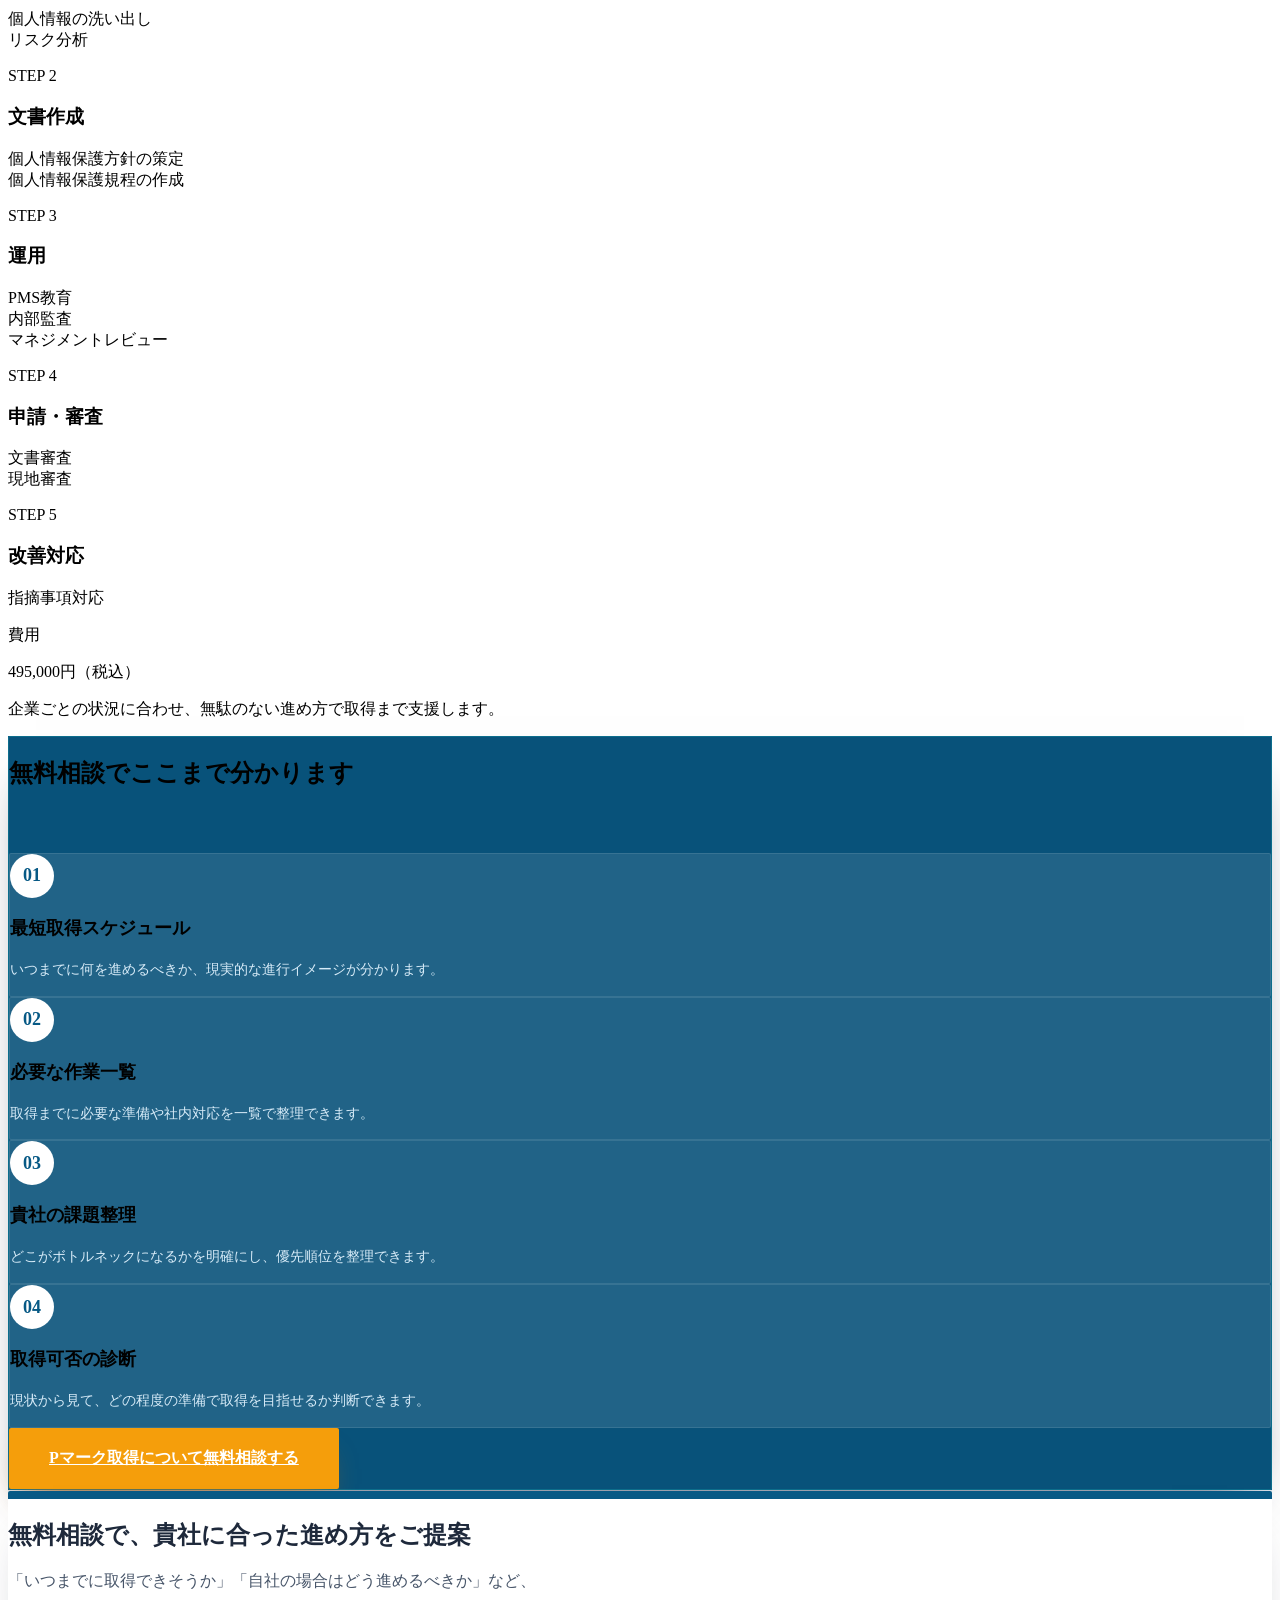
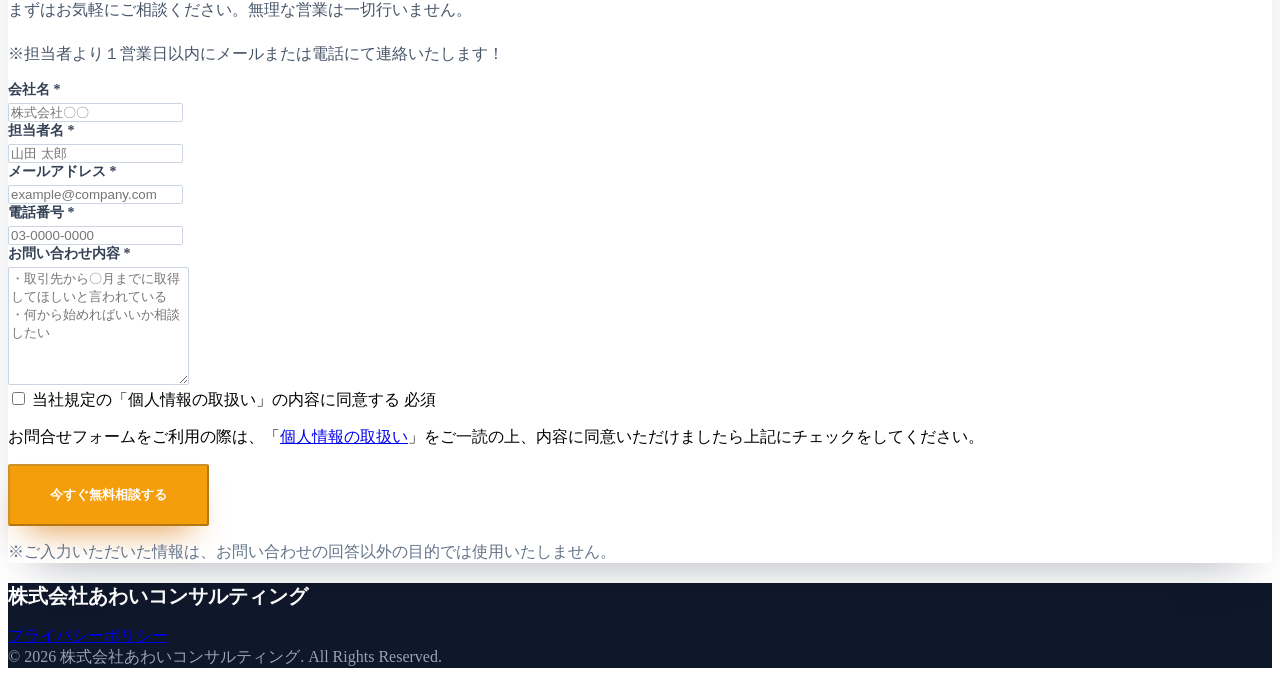
==== commit 84a8990e: "お問い合わせ機能の追加" ====
--- a/consultant-story.html
+++ b/consultant-story.html
@@ -9,6 +9,7 @@
     </title>
     <script src="./js/script.js"></script>
     <script src="https://cdn.tailwindcss.com"></script>
+    <link rel="icon" type="image/svg+xml" href="./img/awai-favicon.svg" />
     <link rel="preconnect" href="https://fonts.googleapis.com" />
     <link rel="preconnect" href="https://fonts.gstatic.com" crossorigin />
     <link
@@ -22,7 +23,10 @@
       <div
         class="w-full px-4 py-4 md:px-8 md:py-5 xl:px-12 flex items-center justify-between gap-4"
       >
-        <a href="/" class="site-header__brand text-base md:text-lg">
+        <a
+          href="https://awai-consulting.co.jp/"
+          class="site-header__brand text-base md:text-lg"
+        >
           株式会社あわいコンサルティング
         </a>
         <a
@@ -76,9 +80,6 @@
                       >495,000円</span
                     ><span class="text-base font-bold">（税込）</span>
                   </p>
-                  <p class="hero__stat-support">
-                    企業ごとに最適化した進め方をご提案
-                  </p>
                 </div>
               </div>
               <a
@@ -108,9 +109,7 @@
             </div>
             <p class="problem-section__text text-lg">
               担当を任されたものの、<br />
-              <span class="text-red-500 font-bold"
-                >何から手をつければいいか分からない</span
-              >
+              <span class="text-chip">何から手をつければいいか分からない</span>
             </p>
           </div>
           <div
@@ -121,9 +120,7 @@
             </div>
             <p class="problem-section__text text-lg">
               取引先から「いつ取得できますか？」と急かされ、
-              <span class="text-red-500 font-bold"
-                >プレッシャーを感じている</span
-              >
+              <span class="text-chip">プレッシャーを感じている</span>
             </p>
           </div>
           <div
@@ -133,7 +130,7 @@
               ✓
             </div>
             <p class="problem-section__text text-lg">
-              通常業務に追われ、気づけば<span class="text-red-500 font-bold"
+              通常業務に追われ、気づけば<span class="text-chip"
                 >対応が止まってしまっている</span
               >
             </p>
@@ -146,9 +143,7 @@
             </div>
             <p class="problem-section__text text-lg">
               社内の人手が不足しており、<br />
-              <span class="text-red-500 font-bold"
-                >これ以上負担を増やすのが難しい</span
-              >
+              <span class="text-chip">これ以上負担を増やすのが難しい</span>
             </p>
           </div>
           <div
@@ -159,7 +154,7 @@
             </div>
             <p class="problem-section__text text-lg">
               この進め方で
-              <span class="text-red-500 font-bold"
+              <span class="text-chip"
                 >本当に審査に通るのか、自信が持てない</span
               >
             </p>
@@ -172,19 +167,20 @@
     </div>
 
     <section
-      class="section-shell section-shell--plain border-y border-slate-200 px-4 py-24"
+      class="section-shell section-shell--geo border-y border-slate-200 px-4 py-24"
     >
       <div class="section-shell__inner max-w-5xl mx-auto pt-8 reveal-section">
         <h2 class="section-shell__title text-4xl md:text-5xl">
-          当社は、企業様の要望に合わせて<br /><span
-            class="section-shell__title-emphasis"
-            >柔軟に対応します。</span
-          >
+          当社は、企業様の要望に合わせて
+          <span class="section-shell__title-emphasis">柔軟に対応します。</span>
         </h2>
         <p class="solution-section__lead text-center text-lg">
           Pマーク取得は、企業ごとに体制や課題が異なります。<br />
-          当社では、画一的な進め方ではなく、貴社の状況に合わせて「任せる部分」と「社内で対応する部分」を整理し、最適な進め方を設計。<br />
-          必要な部分はプロが対応し、不要な作業は徹底的に削減します。
+          当社では、画一的な進め方ではなく、<br />
+          貴社の状況に合わせて「任せる部分」と「社内で対応する部分」を整理し、最適な進め方を設計。<br />
+          必要な部分はプロが対応し、<br />
+          不要な作業は徹底的に削減します。<br />
+          最小工数で、確実に取得できる進め方をご提案します。
         </p>
       </div>
     </section>
@@ -192,141 +188,185 @@
     <section
       class="reason-section section-shell section-shell--pattern px-4 py-24"
     >
-      <div class="section-shell__inner max-w-4xl mx-auto pt-8 reveal-section">
+      <div class="section-shell__inner max-w-6xl mx-auto pt-8 reveal-section">
         <h2 class="section-shell__title text-4xl md:text-5xl">
-          あわいコンサルティングが選ばれる<br /><span
-            class="section-shell__title-chip"
-            >３つの理由</span
-          >
+          あわいコンサルティングが選ばれる<br />
+          <span class="section-shell__title-chip">３つの理由</span>
         </h2>
+
         <div class="reason-section__list">
-          <div class="reason-section__item reason-section__item--left">
-            <div class="reason-section__content">
-              <div class="reason-section__card p-8 md:p-10">
-                <p class="reason-section__index">01</p>
-                <h3 class="reason-section__title">幅広い実績と専門性</h3>
-                <p class="reason-section__text">
-                  <span
-                    class="reason-section__text-chip reason-section__text-chip--sky"
-                    >3000社以上</span
-                  >の支援実績から培ったノウハウをもとに、業種・規模を問わず、各企業に最適なアプローチをご提案します。
-                </p>
-              </div>
-            </div>
-            <div class="reason-section__media">
-              <img
-                src="https://images.pexels.com/photos/7693683/pexels-photo-7693683.jpeg?cs=srgb&dl=pexels-yankrukov-7693683.jpg&fm=jpg"
-                alt="ノートパソコンを囲んで打ち合わせをするビジネスシーン"
-                class="reason-section__image"
-                loading="lazy"
-              />
-            </div>
-          </div>
-          <div class="reason-section__item reason-section__item--right">
-            <div class="reason-section__media">
-              <img
-                src="https://images.pexels.com/photos/7652054/pexels-photo-7652054.jpeg?cs=srgb&dl=pexels-thirdman-7652054.jpg&fm=jpg"
-                alt="オフィスで複数人がパソコンを見ながら相談しているビジネスシーン"
-                class="reason-section__image"
-                loading="lazy"
-              />
-            </div>
-            <div class="reason-section__content">
-              <div class="reason-section__card p-8 md:p-10">
-                <p class="reason-section__index">02</p>
-                <h3 class="reason-section__title">
-                  取得・更新率100％・返金保証
-                </h3>
-                <p class="reason-section__text">
-                  <span
-                    class="reason-section__text-chip reason-section__text-chip--amber"
-                    >取得・更新率100％</span
-                  >。新規取得・更新審査を問わず、完了までしっかりと支援します。万一、弊社起因で認証取得・更新に至らなかった場合は、全額返金いたします。
-                </p>
-              </div>
-            </div>
-          </div>
-          <div class="reason-section__item reason-section__item--left">
-            <div class="reason-section__content">
-              <div class="reason-section__card p-8 md:p-10">
-                <p class="reason-section__index">03</p>
-                <h3 class="reason-section__title">
-                  ニーズに応じた柔軟な支援体制
-                </h3>
-                <p class="reason-section__text">
-                  代行から伴走まで、企業ごとの方針に応じて柔軟に対応します。専任担当を中心とした複数名体制で、最適な進め方をご提案します。
-                </p>
-              </div>
-            </div>
-            <div class="reason-section__media">
-              <img
-                src="https://images.pexels.com/photos/10375897/pexels-photo-10375897.jpeg?cs=srgb&dl=pexels-rdne-10375897.jpg&fm=jpg"
-                alt="会議テーブルで打ち合わせを進めるビジネスシーン"
-                class="reason-section__image"
-                loading="lazy"
-              />
-            </div>
+          <div class="reason-section__card p-8 md:p-10">
+            <p class="reason-section__index">01</p>
+            <h3 class="reason-section__title">幅広い実績と専門性</h3>
+            <img
+              src="./img/reason-bg-01.png"
+              alt="ノートパソコンを囲んで打ち合わせをするビジネスシーン"
+              class="reason-section__image"
+              loading="lazy"
+            />
+            <p class="reason-section__text">
+              <span class="text-chip">3000社以上の支援実績</span>
+              の支援実績から培ったノウハウをもとに、業種・規模を問わず、各企業に最適なアプローチをご提案します。
+            </p>
+          </div>
+
+          <div class="reason-section__card p-8 md:p-10">
+            <p class="reason-section__index">02</p>
+            <h3 class="reason-section__title">取得・更新率100％・返金保証</h3>
+            <img
+              src="./img/reason-bg-02.png"
+              alt="オフィスで複数人がパソコンを見ながら相談しているビジネスシーン"
+              class="reason-section__image"
+              loading="lazy"
+            />
+            <p class="reason-section__text">
+              新規取得・更新審査を問わず、完了までしっかりと支援します。<br />
+              万一、弊社起因で認証取得・更新に至らなかった場合は、
+              <span class="text-chip">全額返金いたします。</span>
+            </p>
+          </div>
+
+          <div class="reason-section__card p-8 md:p-10">
+            <p class="reason-section__index">03</p>
+            <h3 class="reason-section__title">ニーズに応じた柔軟な支援体制</h3>
+            <img
+              src="./img/reason-bg-03.png"
+              alt="会議テーブルで打ち合わせを進めるビジネスシーン"
+              class="reason-section__image"
+              loading="lazy"
+            />
+            <p class="reason-section__text">
+              <span class="text-chip"
+                >代行から伴走まで、企業ごとの方針に応じて柔軟に対応します。</span
+              >専任担当を中心とした複数名体制で、最適な進め方をご提案します。
+            </p>
           </div>
         </div>
       </div>
     </section>
 
-    <section class="section-shell section-shell--plain px-4 py-24">
-      <div class="section-shell__inner max-w-3xl mx-auto pt-8 reveal-section">
-        <h2 class="section-shell__title text-4xl md:text-5xl">
-          取得期間・費用
-        </h2>
-        <div class="timeline space-y-6">
-          <div class="timeline__item flex">
-            <div class="timeline__rail flex flex-col items-center mr-6">
-              <div class="timeline__marker timeline__marker--sky mt-2"></div>
-              <div class="timeline__line h-full my-2"></div>
-            </div>
-            <div
-              class="timeline__content timeline__content--sky p-6 flex-1 mb-2"
-            >
-              <h3 class="timeline__title">社内準備期間 1〜3ヶ月</h3>
-              <p class="timeline__text">
-                ヒアリング・書類作成・社内教育・内部監査を進め、審査に向けた土台を整えます。
-              </p>
-            </div>
-          </div>
-          <div class="timeline__item flex">
-            <div class="timeline__rail flex flex-col items-center mr-6">
-              <div class="timeline__marker timeline__marker--sky mt-2"></div>
-              <div class="timeline__line h-full my-2"></div>
-            </div>
-            <div
-              class="timeline__content timeline__content--sky p-6 flex-1 mb-2"
-            >
-              <h3 class="timeline__title">審査工程 3〜6か月</h3>
-              <p class="timeline__text">
-                審査書類・文書審査・現地審査・指摘事項・審査会までを伴走し、取得完了までしっかり支援します。
-              </p>
-            </div>
-          </div>
-          <!-- <div class="timeline__item flex">
-                    <div class="timeline__rail flex flex-col items-center mr-6">
-                        <div class="timeline__marker timeline__marker--amber mt-2"></div>
-                    </div>
-                    <div class="timeline__content timeline__content--amber p-6 flex-1">
-                        <h3 class="timeline__title timeline__title--amber"><span class="timeline__title-chip">最短4ヶ月</span>で取得へ</h3>
-                        <p class="timeline__text">審査機関事由により若干前後しますが、無駄な工数を削減しながら最短ルートで取得を目指します。</p>
-                    </div>
-                </div> -->
-        </div>
-
-        <div class="timeline__summary p-6 text-center mt-12">
-          <p class="timeline__summary-label">費用</p>
-          <p class="timeline__summary-value text-4xl">
-            <span class="timeline__summary-chip">495,000円（税込）</span>
-          </p>
-          <p class="timeline__summary-text">
-            企業ごとの状況に合わせ、無駄のない進め方で取得まで支援します。
-          </p>
-        </div>
-      </div>
-    </section>
+<section class="section-shell section-shell--plain px-4 py-24">
+  <div
+    class="section-shell__inner process-section__inner mx-auto pt-8 reveal-section"
+  >
+    <div class="process-section process-section--five-steps">
+      <h2 class="section-shell__title text-4xl md:text-5xl">
+        Pマーク取得までのステップ
+      </h2>
+      <p class="process-section__lead">
+        取得スケジュール：平均8〜10ヶ月
+      </p>
+
+      <div class="process-section__steps process-section__steps--five">
+        <article class="process-section__card">
+          <div class="process-section__icon-wrap" aria-hidden="true">
+            <div class="process-section__icon process-section__icon--prepare">
+              <span></span>
+            </div>
+          </div>
+          <div class="process-section__card-body">
+            <p class="process-section__step-label">STEP 1</p>
+            <h3 class="process-section__card-title">体制構築</h3>
+            <p class="process-section__card-text">
+              個人情報の洗い出し<br />
+              リスク分析
+            </p>
+          </div>
+        </article>
+
+        <div class="process-section__arrow" aria-hidden="true">
+          <span class="process-section__arrow-line"></span>
+        </div>
+
+        <article class="process-section__card">
+          <div class="process-section__icon-wrap" aria-hidden="true">
+            <div class="process-section__icon process-section__icon--document">
+              <span></span>
+            </div>
+          </div>
+          <div class="process-section__card-body">
+            <p class="process-section__step-label">STEP 2</p>
+            <h3 class="process-section__card-title">文書作成</h3>
+            <p class="process-section__card-text">
+              個人情報保護方針の策定<br />
+              個人情報保護規程の作成
+            </p>
+          </div>
+        </article>
+
+        <div class="process-section__arrow" aria-hidden="true">
+          <span class="process-section__arrow-line"></span>
+        </div>
+
+        <article class="process-section__card">
+          <div class="process-section__icon-wrap" aria-hidden="true">
+            <div class="process-section__icon process-section__icon--operate">
+              <span></span>
+            </div>
+          </div>
+          <div class="process-section__card-body">
+            <p class="process-section__step-label">STEP 3</p>
+            <h3 class="process-section__card-title">運用</h3>
+            <p class="process-section__card-text">
+              PMS教育<br />
+              内部監査<br />
+              マネジメントレビュー
+            </p>
+          </div>
+        </article>
+
+        <div class="process-section__arrow" aria-hidden="true">
+          <span class="process-section__arrow-line"></span>
+        </div>
+
+        <article class="process-section__card">
+          <div class="process-section__icon-wrap" aria-hidden="true">
+            <div class="process-section__icon process-section__icon--review">
+              <span></span>
+            </div>
+          </div>
+          <div class="process-section__card-body">
+            <p class="process-section__step-label">STEP 4</p>
+            <h3 class="process-section__card-title">申請・審査</h3>
+            <p class="process-section__card-text">
+              文書審査<br />
+              現地審査
+            </p>
+          </div>
+        </article>
+
+        <div class="process-section__arrow" aria-hidden="true">
+          <span class="process-section__arrow-line"></span>
+        </div>
+
+        <article class="process-section__card">
+          <div class="process-section__icon-wrap" aria-hidden="true">
+            <div class="process-section__icon process-section__icon--complete">
+              <span></span>
+            </div>
+          </div>
+          <div class="process-section__card-body">
+            <p class="process-section__step-label">STEP 5</p>
+            <h3 class="process-section__card-title">改善対応</h3>
+            <p class="process-section__card-text">
+              指摘事項対応
+            </p>
+          </div>
+        </article>
+      </div>
+
+      <div class="process-section__price-card">
+        <p class="process-section__price-label">費用</p>
+        <p class="process-section__price-value">
+          495,000円<span>（税込）</span>
+        </p>
+        <p class="process-section__price-text">
+          企業ごとの状況に合わせ、無駄のない進め方で取得まで支援します。
+        </p>
+      </div>
+    </div>
+  </div>
+</section>
 
     <section class="cta-banner px-4 py-24 text-white relative overflow-hidden">
       <div
@@ -345,7 +385,7 @@
           <div class="grid md:grid-cols-2 gap-6">
             <div class="cta-banner__item p-5 gap-4">
               <div class="cta-banner__item-index">01</div>
-              <div>
+              <div class="cta-banner__item-body">
                 <h3 class="cta-banner__item-title">最短取得スケジュール</h3>
                 <p class="cta-banner__item-text">
                   いつまでに何を進めるべきか、現実的な進行イメージが分かります。
@@ -354,7 +394,7 @@
             </div>
             <div class="cta-banner__item p-5 gap-4">
               <div class="cta-banner__item-index">02</div>
-              <div>
+              <div class="cta-banner__item-body">
                 <h3 class="cta-banner__item-title">必要な作業一覧</h3>
                 <p class="cta-banner__item-text">
                   取得までに必要な準備や社内対応を一覧で整理できます。
@@ -363,7 +403,7 @@
             </div>
             <div class="cta-banner__item p-5 gap-4">
               <div class="cta-banner__item-index">03</div>
-              <div>
+              <div class="cta-banner__item-body">
                 <h3 class="cta-banner__item-title">貴社の課題整理</h3>
                 <p class="cta-banner__item-text">
                   どこがボトルネックになるかを明確にし、優先順位を整理できます。
@@ -372,7 +412,7 @@
             </div>
             <div class="cta-banner__item p-5 gap-4">
               <div class="cta-banner__item-index">04</div>
-              <div>
+              <div class="cta-banner__item-body">
                 <h3 class="cta-banner__item-title">取得可否の診断</h3>
                 <p class="cta-banner__item-text">
                   現状から見て、どの程度の準備で取得を目指せるか判断できます。
@@ -385,7 +425,7 @@
               href="#cta-form"
               class="button button--primary button--hero text-lg"
             >
-              今すぐ無料相談する
+              Pマーク取得について無料相談する
             </a>
           </div>
         </div>
@@ -404,8 +444,7 @@
             </h2>
             <p class="contact-section__lead">
               「いつまでに取得できそうか」「自社の場合はどう進めるべきか」など、<br />
-              まずはお気軽にご相談ください。<span
-                class="contact-section__lead-chip"
+              まずはお気軽にご相談ください。<span class="text-chip"
                 >無理な営業は一切行いません。</span
               >
             </p>
@@ -414,13 +453,14 @@
             </p>
           </div>
 
-          <form action="#" method="POST" class="space-y-6">
+          <form id="contact-form" action="#" method="POST" class="space-y-6">
             <div class="contact-form__field">
               <label class="contact-form__label"
                 >会社名 <span class="text-red-500 ml-1">*</span></label
               >
               <input
                 type="text"
+                name="company_name"
                 required
                 placeholder="株式会社〇〇"
                 class="contact-form__input w-full p-3"
@@ -432,6 +472,7 @@
               >
               <input
                 type="text"
+                name="person_name"
                 required
                 placeholder="山田 太郎"
                 class="contact-form__input w-full p-3"
@@ -445,6 +486,7 @@
                 >
                 <input
                   type="email"
+                  name="email"
                   required
                   placeholder="example@company.com"
                   class="contact-form__input w-full p-3"
@@ -456,6 +498,7 @@
                 >
                 <input
                   type="tel"
+                  name="phone"
                   required
                   placeholder="03-0000-0000"
                   class="contact-form__input w-full p-3"
@@ -463,17 +506,54 @@
               </div>
             </div>
             <div class="contact-form__field">
-              <label class="contact-form__label">お問い合わせ内容</label>
+              <label class="contact-form__label"
+                >お問い合わせ内容
+                <span class="text-red-500 ml-1">*</span></label
+              >
               <textarea
+                name="message"
                 rows="4"
+                required
                 placeholder="・取引先から〇月までに取得してほしいと言われている&#13;&#10;・何から始めればいいか相談したい"
                 class="contact-form__input contact-form__input--textarea w-full p-3"
               ></textarea>
             </div>
 
+            <div class="contact-form__consent">
+              <label for="privacy-consent" class="contact-form__consent-label">
+                <input
+                  id="privacy-consent"
+                  type="checkbox"
+                  name="privacy_consent"
+                  required
+                  class="contact-form__checkbox"
+                />
+                <span>
+                  当社規定の「個人情報の取扱い」の内容に同意する
+                  <span class="contact-form__required-badge">必須</span>
+                </span>
+              </label>
+              <p class="contact-form__consent-note text-sm">
+                お問合せフォームをご利用の際は、「<a
+                  href="https://awai-consulting.co.jp/privacy-handling"
+                  class="contact-form__privacy-link"
+                  target="_blank"
+                  rel="noopener noreferrer"
+                  >個人情報の取扱い</a
+                >」をご一読の上、内容に同意いただけましたら上記にチェックをしてください。
+              </p>
+            </div>
+
             <div class="pt-6 text-center">
+              <p
+                id="contact-feedback"
+                class="contact-form__feedback"
+                aria-live="polite"
+              ></p>
               <button
                 type="submit"
+                id="contact-submit"
+                disabled
                 class="button button--primary button--submit w-full md:w-auto text-lg"
               >
                 今すぐ無料相談する
@@ -490,13 +570,13 @@
     <footer class="footer px-4 py-12 text-center">
       <div class="max-w-4xl mx-auto">
         <h3 class="footer__title">株式会社あわいコンサルティング</h3>
-        <p class="footer__lead text-sm">
-          無料お問合せはこちら<br />
-          <span class="footer__subtext"
-            >しつこい電話営業などは一切いたしません。</span
-          >
-        </p>
-        <div class="footer__copyright text-sm">
+        <a
+          href="https://awai-consulting.co.jp/privacy-policy"
+          class="footer__lead text-sm"
+        >
+          プライバシーポリシー
+        </a>
+        <div class="footer__copyright text-sm p-5">
           &copy; 2026 株式会社あわいコンサルティング. All Rights Reserved.
         </div>
       </div>
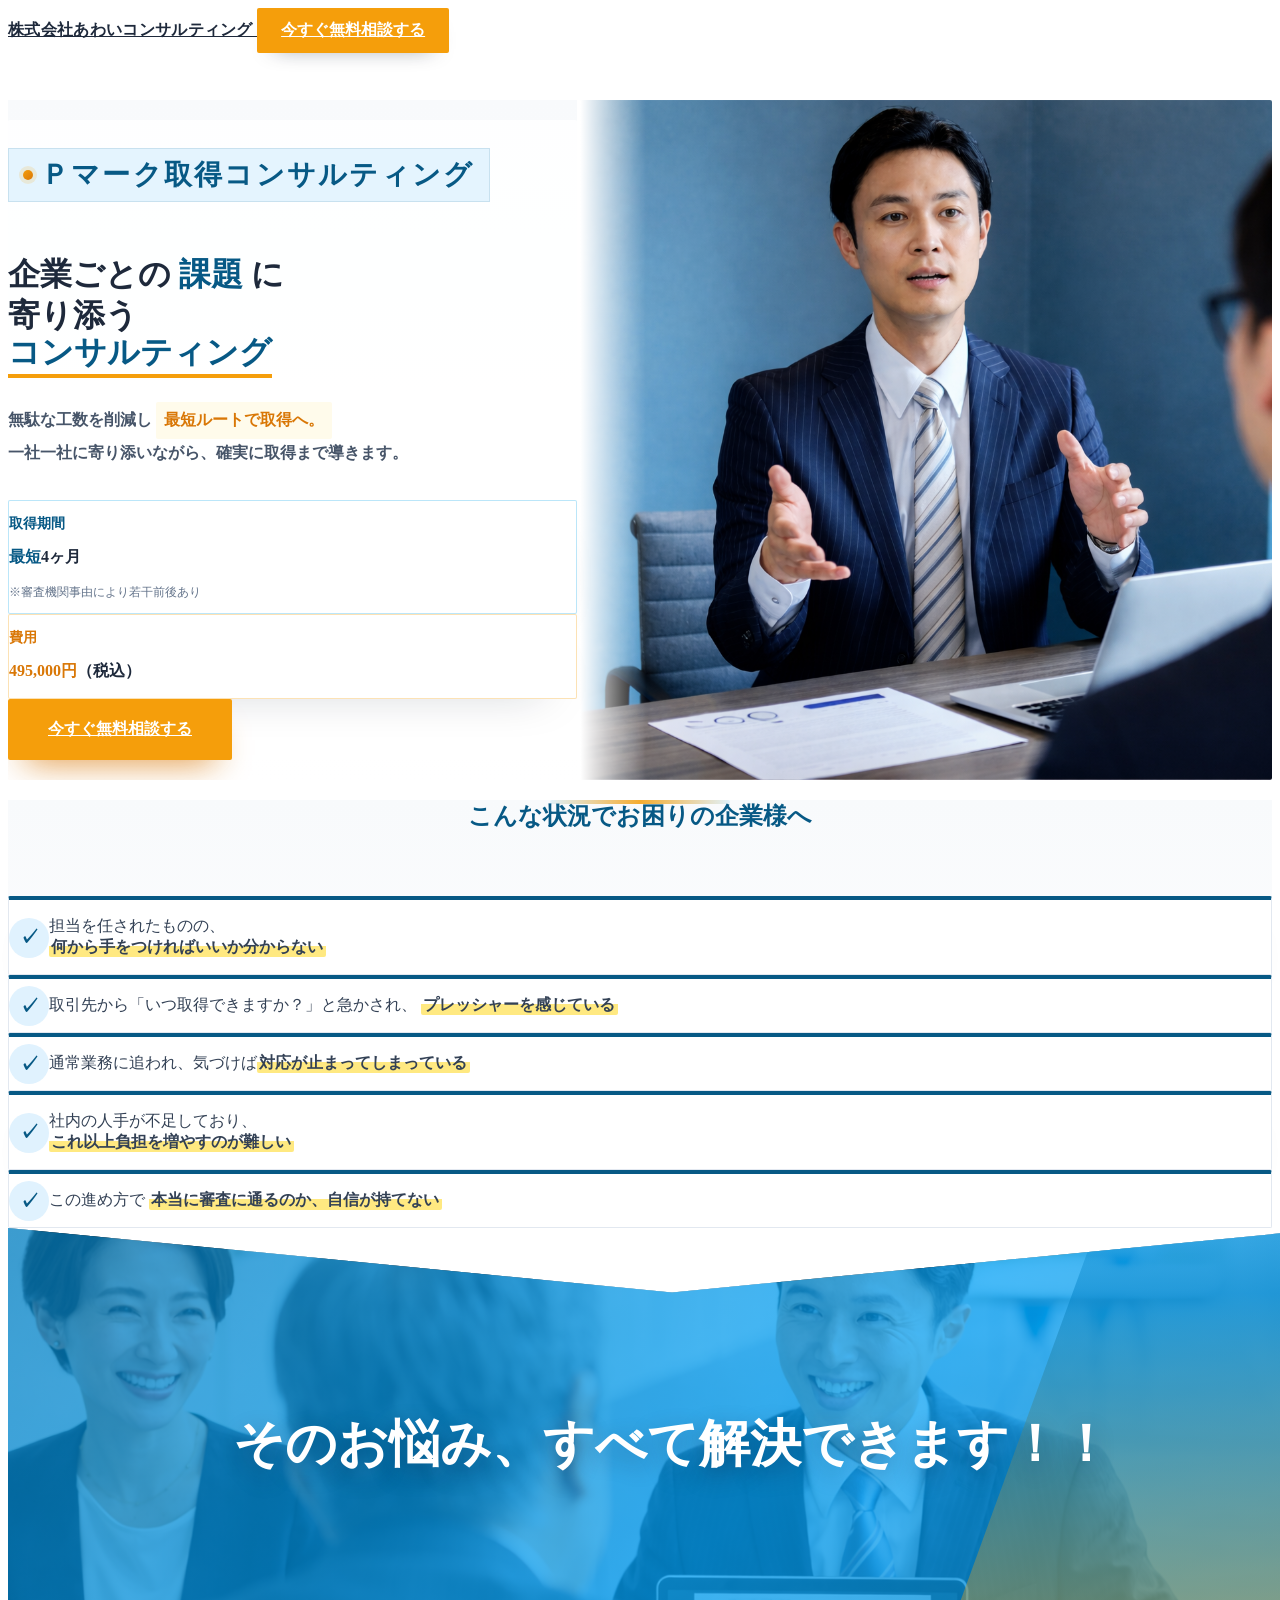
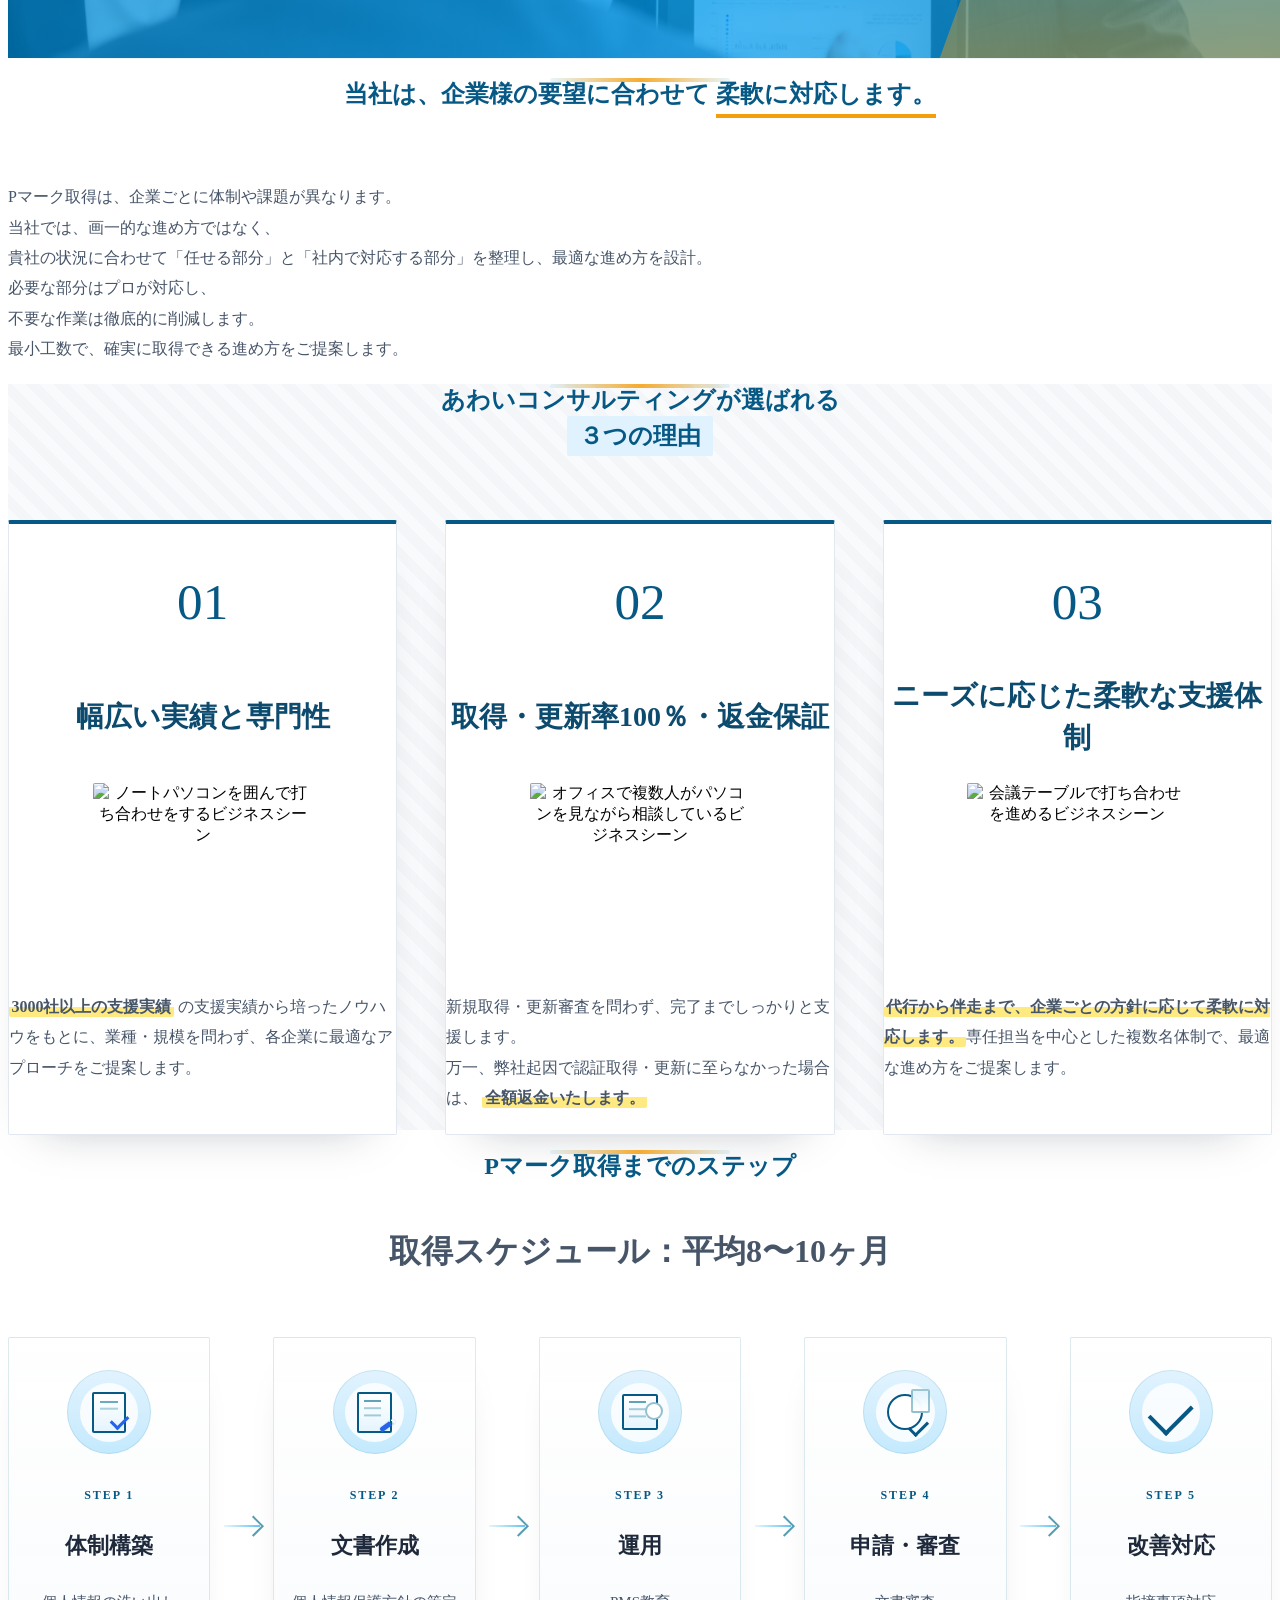
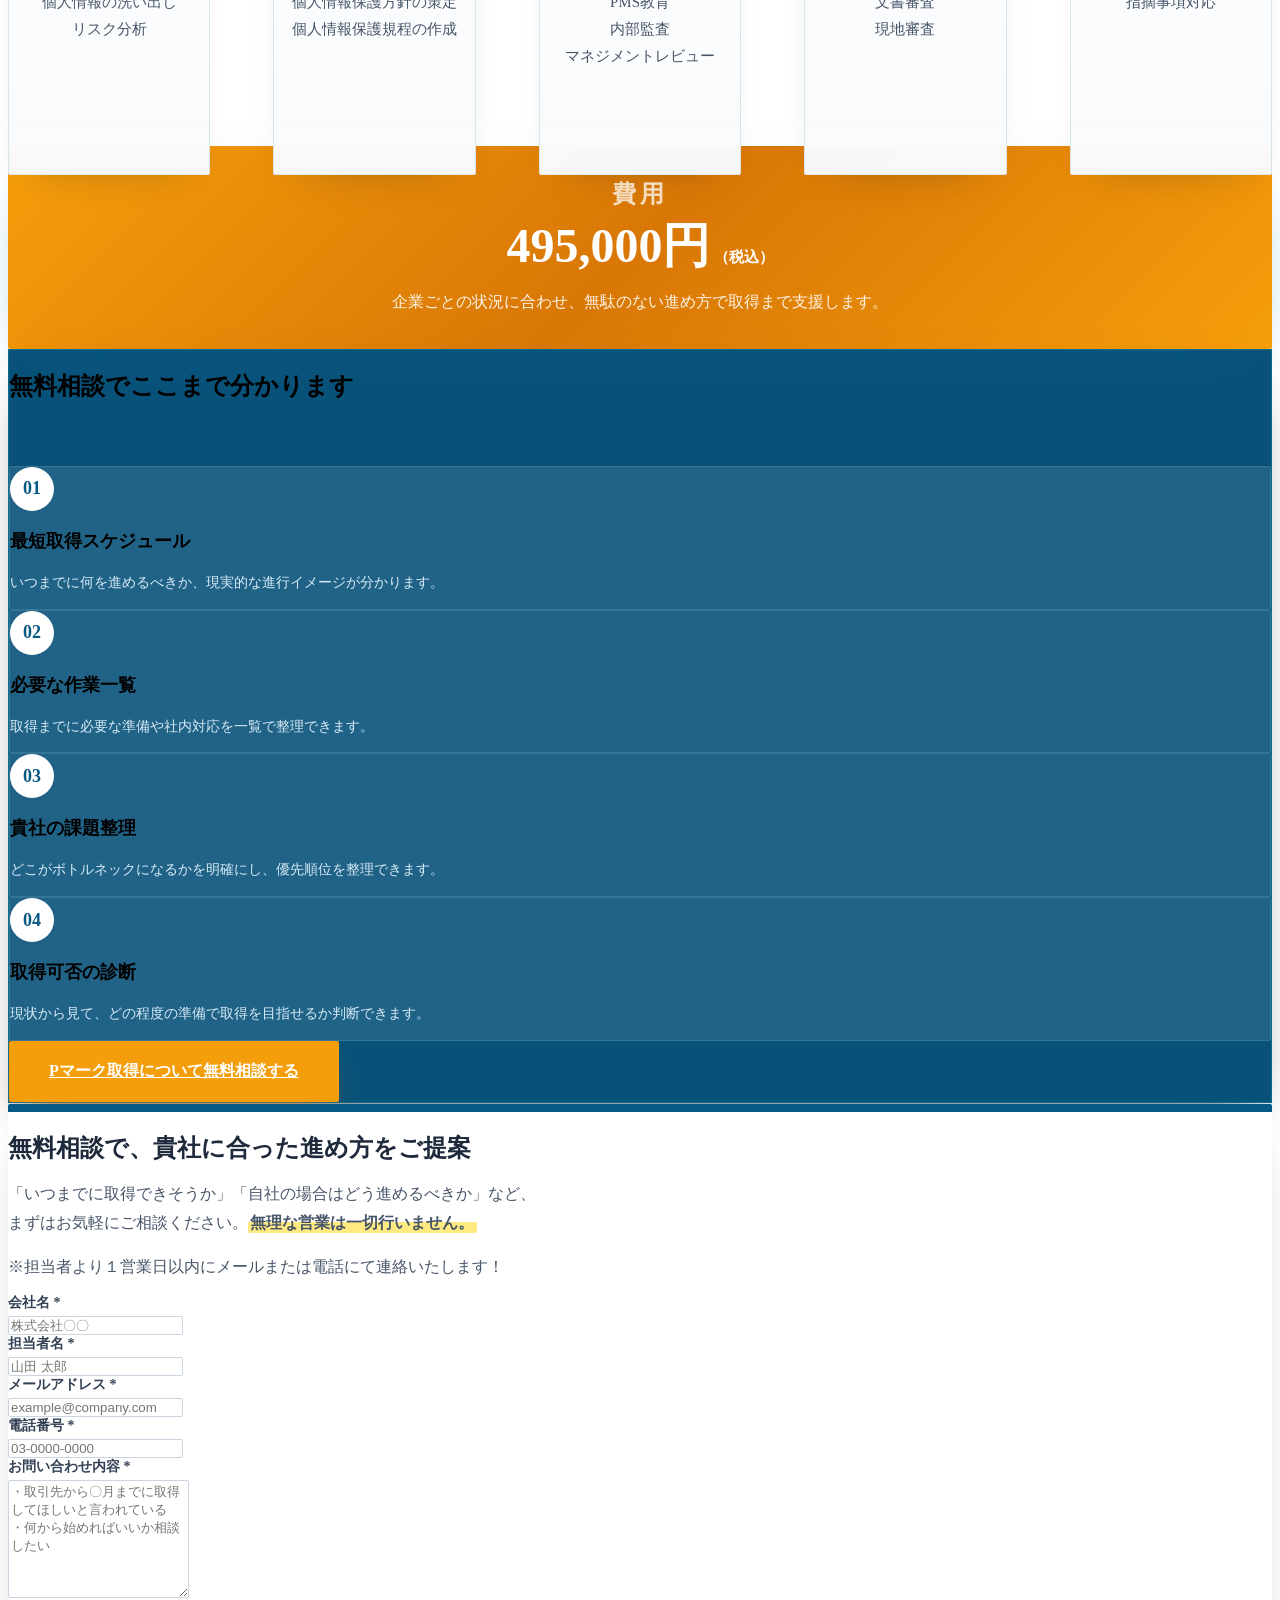
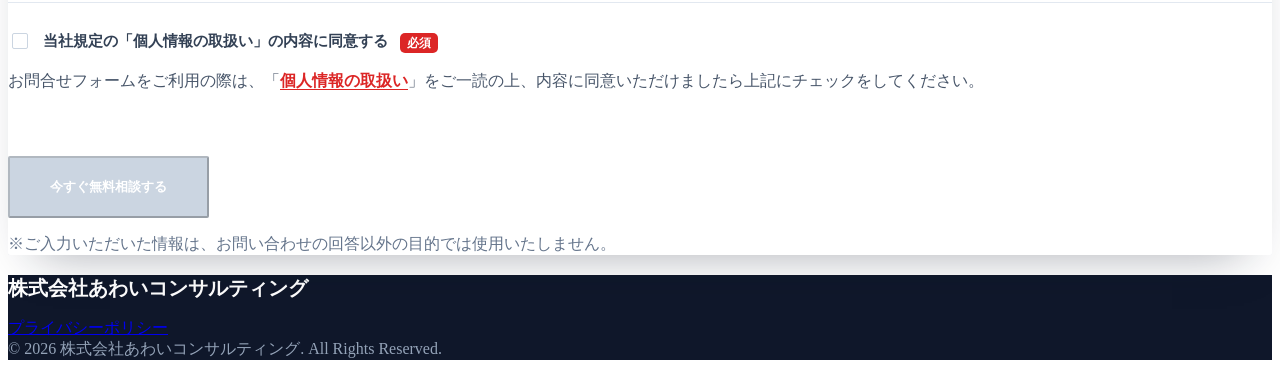
==== commit 63cd8edd: "PHP運用切り替え" ====
--- a/consultant-story.html
+++ b/consultant-story.html
@@ -453,7 +453,14 @@
             </p>
           </div>
 
-          <form id="contact-form" action="#" method="POST" class="space-y-6">
+          <form id="contact-form" action="contact.php" method="POST" class="space-y-6">
+            <input type="hidden" name="return_to" value="consultant-story.html#contact-form" />
+            <div class="contact-form__honeypot" aria-hidden="true">
+              <label>
+                Website
+                <input type="text" name="website" tabindex="-1" autocomplete="off" />
+              </label>
+            </div>
             <div class="contact-form__field">
               <label class="contact-form__label"
                 >会社名 <span class="text-red-500 ml-1">*</span></label
--- a/css/style.css
+++ b/css/style.css
@@ -105,6 +105,14 @@
   transform: translateY(-4px);
 }
 
+.button--primary:disabled {
+  background: #cbd5e1;
+  color: #fff;
+  cursor: not-allowed;
+  transform: none;
+  box-shadow: none;
+}
+
 .button--compact {
   padding: 0.75rem 1.5rem;
   box-shadow: 0 10px 22px -18px rgba(15, 23, 42, 0.8);
@@ -129,8 +137,8 @@
   overflow: hidden;
   background: linear-gradient(
     180deg,
-    rgba(248, 250, 252, 0.96),
-    rgba(255, 255, 255, 0.92)
+    rgb(248, 250, 252),
+    rgb(255, 255, 255)
   );
   margin-top: var(--site-header-height);
 }
@@ -163,11 +171,7 @@
   width: 10%;
   height: 100%;
   display: block;
-  background: linear-gradient(
-    -90deg,
-    rgba(255, 255, 255, 0) 0,
-    #fff 95%
-  );
+  background: linear-gradient(-90deg, rgba(255, 255, 255, 0) 0, #fff 95%);
   position: absolute; /*  */
   top: 0;
   left: 0;
@@ -229,7 +233,6 @@
 
 .hero__lead-strong {
   color: var(--color-slate-800);
-  
 }
 
 .hero__lead-chip {
@@ -307,6 +310,38 @@
 
 .section-shell--plain {
   background: #fff;
+}
+
+.section-shell--geo {
+  background-image: url(../img/geo-bg.png);
+}
+
+.section-shell--mesh {
+  background-color: #f0f7ff;
+  background-image:
+    radial-gradient(
+      circle at 20% 50%,
+      rgba(14, 165, 233, 0.07) 0%,
+      transparent 55%
+    ),
+    radial-gradient(
+      circle at 80% 20%,
+      rgba(245, 158, 11, 0.06) 0%,
+      transparent 45%
+    ),
+    radial-gradient(
+      circle at 60% 85%,
+      rgba(14, 165, 233, 0.05) 0%,
+      transparent 40%
+    ),
+    linear-gradient(0deg, transparent 24px, rgba(14, 165, 233, 0.04) 25px),
+    linear-gradient(90deg, transparent 24px, rgba(14, 165, 233, 0.04) 25px);
+  background-size:
+    auto,
+    auto,
+    auto,
+    25px 25px,
+    25px 25px;
 }
 
 .section-shell--bordered {
@@ -420,13 +455,12 @@
   text-align: center;
   background: var(--color-slate-50);
   clip-path: polygon(
-    0% 0%,     /* 左上 */
-    50% 15%,   /* 中央を下げる（凹み） */
-    100% 0%,   /* 右上 */
-    100% 100%, /* 右下 */
-    0% 100%    /* 左下 */
+    0% 0%,
+    /* 左上 */ 50% 15%,
+    /* 中央を下げる（凹み） */ 100% 0%,
+    /* 右上 */ 100% 100%,
+    /* 右下 */ 0% 100% /* 左下 */
   );
-
 }
 
 .problem-section__message--visual {
@@ -467,7 +501,7 @@
     var(--color-sky-500) 22%,
     var(--color-amber-500) 100%
   );
-  opacity: 0.82;
+  opacity: 0.5;
   transform: skewX(-20deg);
 }
 
@@ -481,15 +515,76 @@
 }
 
 .solution-section__lead {
-  margin-bottom: 3rem;
   color: var(--color-slate-600);
   line-height: 1.9;
 }
 
+.solution-section__cards {
+  display: grid;
+  grid-template-columns: repeat(3, minmax(0, 1fr));
+  gap: 1.5rem;
+}
+
+.solution-card {
+  background: #fff;
+  border: 1px solid var(--color-slate-200);
+  border-top-width: 4px;
+  border-radius: 2px;
+  padding: 2rem;
+  box-shadow: var(--shadow-soft);
+}
+
+.solution-card--blue {
+  border-top-color: var(--color-sky-800);
+}
+
+.solution-card--amber {
+  border-top-color: var(--color-amber-500);
+}
+
+.solution-card--teal {
+  border-top-color: #0f6e56;
+}
+
+.solution-card__index {
+  display: inline-flex;
+  align-items: center;
+  justify-content: center;
+  width: 2.75rem;
+  height: 2.75rem;
+  border-radius: 9999px;
+  background: var(--color-amber-100);
+  color: var(--color-amber-600);
+  font-size: 1.125rem;
+  font-weight: 900;
+  margin-bottom: 1rem;
+}
+
+.solution-card__title {
+  color: var(--color-sky-900);
+  font-size: 1.125rem;
+  font-weight: 700;
+  margin-bottom: 0.75rem;
+  line-height: 1.4;
+}
+
+.solution-card__text {
+  color: var(--color-slate-600);
+  font-size: 0.9375rem;
+  line-height: 1.8;
+}
+
+@media (max-width: 767px) {
+  .solution-section__cards {
+    grid-template-columns: 1fr;
+    gap: 1rem;
+  }
+}
+
 .reason-section__list {
-  display: flex;
-  flex-direction: column;
-  gap: 2rem;
+  display: grid;
+  grid-template-columns: repeat(3, minmax(0, 1fr));
+  gap: 1.5rem;
 }
 
 .reason-section__item {
@@ -541,11 +636,15 @@
 }
 
 .reason-section__card {
-  position: relative;
+  display: flex;
+  flex-direction: column;
+  align-items: center;
+  text-align: center;
+  height: 100%;
   border: 1px solid var(--color-slate-200);
   border-top: 4px solid var(--color-sky-800);
-  background: rgba(255, 255, 255, 0.96);
-  box-shadow: var(--shadow-panel);
+  background: #fff;
+  box-shadow: var(--shadow-soft);
 }
 
 .reason-section__media {
@@ -560,42 +659,50 @@
 
 .reason-section__image {
   width: 100%;
-  height: 100%;
+  max-width: 220px;
+  aspect-ratio: 4 / 3;
+  object-fit: cover;
   display: block;
-  object-fit: cover;
+  margin: 0 auto 1.75rem;
+  border-radius: 2px;
 }
 
 .reason-section__index {
-  width: 3rem;
-  height: 3rem;
-  display: inline-flex;
+  width: auto;
+  height: auto;
+  display: block;
+  margin-bottom: 1.25rem;
+  background: none;
+  color: var(--color-sky-800);
+  font-size: clamp(2.5rem, 4vw, 3.5rem);
+  font-weight: 300;
+  line-height: 1;
+}
+
+.reason-section__title {
+  margin-bottom: 1.5rem;
+  color: var(--color-sky-900);
+  font-size: 1.75rem;
+  font-weight: 700;
+  line-height: 1.5;
+  min-height: calc(1.5em * 2);
+  display: flex;
   align-items: center;
   justify-content: center;
-  margin-bottom: 1rem;
-  border-radius: 9999px;
-  background: var(--color-amber-100);
-  color: var(--color-amber-600);
-  font-size: 1.25rem;
-  font-weight: 900;
-}
-
-.reason-section__title {
-  margin-bottom: 1rem;
-  color: var(--color-sky-900);
-  font-size: 1.25rem;
-  font-weight: 700;
 }
 
 .reason-section__text {
   color: var(--color-slate-600);
-  line-height: 1.8;
-}
-
-.reason-section__text-chip {
-  display: inline-block;
-  padding: 0.125rem 0.5rem;
+  line-height: 1.9;
+  text-align: left;
+}
+
+.text-chip {
+  display: inline;
+  padding: 0.125rem 0.15rem;
   border-radius: 2px;
   font-weight: 700;
+  background-image: linear-gradient(transparent 50%, #ffe981 0%);
 }
 
 .reason-section__text-chip--sky {
@@ -690,6 +797,383 @@
   padding: 0.25rem 0.5rem;
   background: #fff;
   border-radius: 2px;
+}
+
+.process-section {
+  position: relative;
+}
+
+.process-section__inner {
+  max-width: 1280px;
+}
+
+.process-section__lead {
+  max-width: 46rem;
+  margin: -1.5rem auto 0;
+  color: var(--color-slate-600);
+  font-size: 2rem;
+  font-weight: 700;
+  line-height: 1.85;
+  text-align: center;
+}
+
+.process-section__steps {
+  display: grid;
+  gap: 1.25rem;
+  margin-top: 3.5rem;
+}
+
+.process-section__card {
+  display: flex;
+  flex-direction: column;
+  align-items: center;
+  min-height: 100%;
+  padding: 2rem 1rem 1.7rem;
+  border: 1px solid rgba(14, 116, 144, 0.14);
+  border-radius: 2px;
+  background: linear-gradient(180deg, #fff, rgba(248, 250, 252, 0.98));
+  box-shadow: 0 20px 44px -34px rgba(15, 23, 42, 0.38);
+}
+
+.process-section__icon-wrap {
+  margin-bottom: 1.35rem;
+}
+
+.process-section__icon {
+  position: relative;
+  width: 5.25rem;
+  height: 5.25rem;
+  display: grid;
+  place-items: center;
+  border-radius: 9999px;
+  background: linear-gradient(
+    180deg,
+    rgba(224, 242, 254, 0.95),
+    rgba(186, 230, 253, 0.85)
+  );
+  box-shadow: inset 0 0 0 1px rgba(14, 116, 144, 0.12);
+}
+
+.process-section__icon::after {
+  content: "";
+  position: absolute;
+  inset: 0.8rem;
+  border-radius: 9999px;
+  background: rgba(255, 255, 255, 0.85);
+}
+
+.process-section__icon span,
+.process-section__icon span::before,
+.process-section__icon span::after {
+  position: absolute;
+  content: "";
+  display: block;
+  z-index: 1;
+}
+
+.process-section__icon--prepare span {
+  width: 1.9rem;
+  height: 2.35rem;
+  border: 2px solid var(--color-sky-800);
+  border-radius: 2px;
+  background: linear-gradient(180deg, #fff, rgba(224, 242, 254, 0.75));
+}
+
+.process-section__icon--prepare span::before {
+  top: 0.45rem;
+  left: 0.35rem;
+  width: 1.15rem;
+  height: 0.12rem;
+  background: rgba(14, 116, 144, 0.6);
+  box-shadow: 0 0.42rem 0 rgba(14, 116, 144, 0.32);
+}
+
+.process-section__icon--prepare span::after {
+  bottom: 0.38rem;
+  right: -0.22rem;
+  width: 0.85rem;
+  height: 0.48rem;
+  border-left: 3px solid #2563eb;
+  border-bottom: 3px solid #2563eb;
+  transform: rotate(-45deg);
+}
+
+.process-section__icon--review span {
+  width: 2rem;
+  height: 2rem;
+  border: 2px solid var(--color-sky-800);
+  border-radius: 9999px;
+  background: #fff;
+}
+
+.process-section__icon--review span::before {
+  top: 1.55rem;
+  left: 1.25rem;
+  width: 1rem;
+  height: 0.5rem;
+  border-left: 3px solid var(--color-sky-800);
+  border-bottom: 3px solid var(--color-sky-800);
+  transform: rotate(-45deg);
+}
+
+.process-section__icon--review span::after {
+  top: -0.45rem;
+  right: -0.55rem;
+  width: 0.95rem;
+  height: 1.25rem;
+  border-radius: 2px;
+  border: 2px solid rgba(14, 116, 144, 0.4);
+  background: linear-gradient(180deg, rgba(224, 242, 254, 0.95), #fff);
+}
+
+.process-section__icon--document span {
+  width: 1.95rem;
+  height: 2.35rem;
+  border: 2px solid var(--color-sky-800);
+  border-radius: 2px;
+  background: linear-gradient(180deg, #fff, rgba(224, 242, 254, 0.75));
+}
+
+.process-section__icon--document span::before {
+  top: 0.42rem;
+  left: 0.3rem;
+  width: 1.05rem;
+  height: 0.12rem;
+  background: rgba(14, 116, 144, 0.65);
+  box-shadow:
+    0 0.45rem 0 rgba(14, 116, 144, 0.35),
+    0 0.9rem 0 rgba(14, 116, 144, 0.35);
+}
+
+.process-section__icon--document span::after {
+  bottom: 0.22rem;
+  right: -0.38rem;
+  width: 1.05rem;
+  height: 0.32rem;
+  border-radius: 9999px 9999px 9999px 0;
+  background: linear-gradient(
+    90deg,
+    #2563eb 0 72%,
+    rgba(14, 116, 144, 0.26) 72% 86%,
+    #f8fafc 86% 100%
+  );
+  transform: rotate(-36deg);
+  box-shadow: 0 0 0 1px rgba(14, 116, 144, 0.08);
+}
+
+.process-section__icon--complete span {
+  width: 2.2rem;
+  height: 1.35rem;
+  border-left: 4px solid var(--color-sky-800);
+  border-bottom: 4px solid var(--color-sky-800);
+  transform: rotate(-45deg);
+}
+
+.process-section__steps--five {
+  display: grid;
+  gap: 1.25rem;
+  margin-top: 3.5rem;
+}
+
+.process-section__steps--five .process-section__card {
+  height: 100%;
+}
+
+.process-section--five-steps .process-section__card-title {
+  min-height: 2em;
+  display: flex;
+  align-items: center;
+  justify-content: center;
+}
+
+.process-section__icon--operate span {
+  width: 2rem;
+  height: 2rem;
+  border: 2px solid var(--color-sky-800);
+  border-radius: 2px;
+  background: linear-gradient(180deg, #fff, rgba(224, 242, 254, 0.75));
+}
+
+.process-section__icon--operate span::before {
+  top: 0.3rem;
+  left: 0.3rem;
+  width: 1.1rem;
+  height: 0.12rem;
+  background: rgba(14, 116, 144, 0.65);
+  box-shadow:
+    0 0.45rem 0 rgba(14, 116, 144, 0.35),
+    0 0.9rem 0 rgba(14, 116, 144, 0.35);
+}
+
+.process-section__icon--operate span::after {
+  top: 0.35rem;
+  right: -0.45rem;
+  width: 0.9rem;
+  height: 0.9rem;
+  border-radius: 9999px;
+  border: 2px solid rgba(14, 116, 144, 0.45);
+  background: #fff;
+}
+
+.process-section__card-body {
+  width: 100%;
+  text-align: center;
+}
+
+.process-section__step-label {
+  margin-bottom: 0.75rem;
+  color: var(--color-sky-800);
+  font-size: 0.75rem;
+  font-weight: 800;
+  letter-spacing: 0.16em;
+}
+
+.process-section__card-title {
+  color: var(--color-slate-800);
+  font-size: 1.35rem;
+  font-weight: 800;
+  line-height: 1.5;
+}
+
+.process-section__card-period {
+  display: block;
+  margin-top: 0.2rem;
+  color: var(--color-sky-800);
+  font-size: 1rem;
+}
+
+.process-section__card-text {
+  margin-top: 0.9rem;
+  color: var(--color-slate-600);
+  font-size: 0.9375rem;
+  line-height: 1.8;
+}
+
+.process-section__arrow {
+  position: relative;
+  display: none;
+  align-items: center;
+  justify-content: center;
+}
+
+.process-section__arrow-line {
+  position: relative;
+  display: block;
+  width: 100%;
+  height: 2px;
+  background: linear-gradient(
+    90deg,
+    rgba(14, 165, 233, 0.1),
+    rgba(14, 165, 233, 0.65)
+  );
+}
+
+.process-section__arrow-line::after {
+  content: "";
+  position: absolute;
+  top: 50%;
+  right: -0.05rem;
+  width: 0.8rem;
+  height: 0.8rem;
+  border-top: 2px solid rgba(14, 116, 144, 0.7);
+  border-right: 2px solid rgba(14, 116, 144, 0.7);
+  transform: translateY(-50%) rotate(45deg);
+}
+
+.process-section__support {
+  display: grid;
+  gap: 1.25rem;
+  margin-top: 2rem;
+}
+
+.process-section__support-card {
+  padding: 1.5rem 1.6rem;
+  border: 1px solid rgba(148, 163, 184, 0.18);
+  border-radius: 2px;
+  background: #fff;
+  box-shadow: 0 16px 36px -32px rgba(15, 23, 42, 0.38);
+}
+
+.process-section__support-card--primary {
+  background: linear-gradient(180deg, rgba(240, 249, 255, 0.95), #fff);
+  border-color: rgba(14, 165, 233, 0.18);
+}
+
+.process-section__support-label {
+  margin-bottom: 1rem;
+  color: var(--color-slate-800);
+  font-size: 1.05rem;
+  font-weight: 800;
+}
+
+.process-section__support-list {
+  display: grid;
+  gap: 0.7rem;
+  padding: 0;
+  margin: 0;
+  list-style: none;
+}
+
+.process-section__support-list li {
+  position: relative;
+  padding-left: 1.4rem;
+  color: var(--color-slate-600);
+  line-height: 1.8;
+}
+
+.process-section__support-list li::before {
+  content: "";
+  position: absolute;
+  top: 0.55rem;
+  left: 0;
+  width: 0.65rem;
+  height: 0.65rem;
+  border-radius: 9999px;
+  background: var(--color-sky-500);
+  box-shadow: 0 0 0 4px rgba(14, 165, 233, 0.12);
+}
+
+.process-section__price-card {
+  margin-top: 2rem;
+  padding: 2rem 1.5rem;
+  border-radius: 2px;
+  background: linear-gradient(
+    135deg,
+    var(--color-amber-500),
+    var(--color-amber-600) 50%,
+    var(--color-amber-500) 100%
+  );
+  box-shadow: 0 24px 48px -28px rgba(3, 105, 161, 0.72);
+  text-align: center;
+}
+
+.process-section__price-label {
+  margin: 0;
+  color: rgba(255, 255, 255, 0.75);
+  font-size: 1.5rem;
+  font-weight: 900;
+  letter-spacing: 0.16em;
+}
+
+.process-section__price-value {
+  margin: 0.65rem 0 0;
+  color: #fff;
+  font-size: clamp(2rem, 2vw + 1.6rem, 3rem);
+  font-weight: 900;
+  line-height: 1.1;
+  white-space: nowrap;
+}
+
+.process-section__price-value span {
+  margin-left: 0.2rem;
+  font-size: 0.95rem;
+}
+
+.process-section__price-text {
+  max-width: 36rem;
+  margin: 0.9rem auto 0;
+  color: rgba(255, 255, 255, 0.9);
+  line-height: 1.85;
 }
 
 .cta-banner {
@@ -736,6 +1220,10 @@
   flex-shrink: 0;
 }
 
+.cta-banner__item-body {
+  margin-top: 0.75rem;
+}
+
 .cta-banner__item-title {
   font-size: 1.125rem;
   font-weight: 700;
@@ -796,12 +1284,126 @@
 .contact-form__input:focus {
   outline: none;
   border-color: transparent;
-  box-shadow: 0 0 0 2px rgba(14, 165, 233, 0.55);
+  box-shadow: 0 0 0 2px rgb(from var(--color-amber-500) r g b / 0.45);
 }
 
 .contact-form__input--textarea {
   min-height: 7rem;
   resize: vertical;
+}
+
+.contact-form__consent {
+  border-top: 1px solid var(--color-slate-200);
+  padding-top: 1.5rem;
+}
+
+.contact-form__consent-label {
+  display: flex;
+  align-items: flex-start;
+
+  gap: 0.75rem;
+  color: var(--color-slate-700);
+  font-size: 0.95rem;
+  font-weight: 700;
+  line-height: 1.8;
+}
+
+.contact-form__checkbox {
+  appearance: none;
+  -webkit-appearance: none;
+  margin-top: 0.35rem;
+  width: 1rem;
+  height: 1rem;
+  border: 1px solid var(--color-slate-300);
+  border-radius: 2px;
+  background: #fff;
+  display: inline-grid;
+  place-content: center;
+  cursor: pointer;
+  transition:
+    background-color 0.2s ease,
+    border-color 0.2s ease,
+    box-shadow 0.2s ease;
+  flex-shrink: 0;
+}
+
+.contact-form__checkbox:focus {
+  outline: none;
+  border-color: transparent;
+  box-shadow: 0 0 0 2px rgb(from var(--color-amber-500) r g b / 0.45);
+}
+
+.contact-form__checkbox::after {
+  content: "";
+  width: 0.28rem;
+  height: 0.55rem;
+  border-right: 2px solid #fff;
+  border-bottom: 2px solid #fff;
+  transform: rotate(45deg) scale(0);
+  transform-origin: center;
+  transition: transform 0.15s ease;
+}
+
+.contact-form__checkbox:checked {
+  background: var(--color-amber-600);
+  border-color: var(--color-slate-300);
+}
+
+.contact-form__checkbox:checked::after {
+  transform: rotate(45deg) scale(1);
+}
+
+.contact-form__required-badge {
+  display: inline-block;
+  margin-left: 0.5rem;
+  padding: 0.1rem 0.45rem;
+  border-radius: 5px;
+  background: #dc2626;
+  color: #fff;
+  font-size: 0.75rem;
+  font-weight: 700;
+  line-height: 1.4;
+  vertical-align: middle;
+}
+
+.contact-form__consent-note {
+  margin-top: 0.75rem;
+  color: var(--color-slate-600);
+  line-height: 1.8;
+}
+
+.contact-form__privacy-link {
+  color: #dc2626;
+  font-weight: 700;
+  text-decoration: underline;
+  text-underline-offset: 0.2em;
+}
+
+.contact-form__feedback {
+  min-height: 1.75rem;
+  margin-bottom: 1rem;
+  font-size: 0.9375rem;
+  line-height: 1.7;
+}
+
+.contact-form__honeypot {
+  position: absolute;
+  width: 1px;
+  height: 1px;
+  padding: 0;
+  margin: -1px;
+  overflow: hidden;
+  clip: rect(0, 0, 0, 0);
+  white-space: nowrap;
+  border: 0;
+}
+
+.contact-form__feedback--success {
+  color: #15803d;
+}
+
+.contact-form__feedback--error {
+  color: #dc2626;
 }
 
 .contact-form__privacy {
@@ -828,7 +1430,85 @@
   color: var(--color-slate-500);
 }
 
+@media (max-width: 1023px) {
+  .process-section__steps {
+    grid-template-columns: repeat(2, minmax(0, 1fr));
+    align-items: stretch;
+  }
+
+  .process-section__arrow {
+    display: none;
+  }
+
+  .process-section__card:last-child {
+    grid-column: 1 / -1;
+    max-width: 420px;
+    width: 100%;
+    margin: 0 auto;
+  }
+
+  .process-section__support {
+    grid-template-columns: repeat(2, minmax(0, 1fr));
+  }
+
+  .reason-section__list {
+    grid-template-columns: 1fr;
+  }
+
+  .reason-section__card {
+    max-width: 640px;
+    margin: 0 auto;
+  }
+}
+
 @media (max-width: 767px) {
+  .process-section__lead {
+    margin-top: 3rem;
+    font-size: 0.9375rem;
+    text-align: center;
+  }
+
+  .process-section__steps {
+    grid-template-columns: 1fr;
+    gap: 1rem;
+    margin-top: 2.5rem;
+  }
+
+  .process-section__card {
+    padding: 1.6rem 1.15rem 1.35rem;
+  }
+
+  .process-section__card:last-child {
+    max-width: none;
+  }
+
+  .process-section__icon {
+    width: 4.7rem;
+    height: 4.7rem;
+  }
+
+  .process-section__card-title {
+    font-size: 1.2rem;
+  }
+
+  .process-section__support {
+    grid-template-columns: 1fr;
+    gap: 1rem;
+  }
+
+  .process-section__support-card {
+    padding: 1.25rem 1.1rem;
+  }
+
+  .process-section__price-card {
+    margin-top: 1.4rem;
+    padding: 1.6rem 1rem;
+  }
+
+  .process-section__price-value {
+    font-size: clamp(1.85rem, 7vw, 2.5rem);
+  }
+
   .hero__inner {
     padding-top: calc(var(--site-header-height) + 2rem);
   }
@@ -887,6 +1567,14 @@
 }
 
 @media (min-width: 768px) {
+  .hero__panel {
+    box-shadow: none;
+  }
+
+  .process-section__steps {
+    grid-template-columns: repeat(2, minmax(0, 1fr));
+  }
+
   .hero__layout {
     grid-template-columns: minmax(0, 0.9fr) minmax(320px, 1.1fr);
     gap: 0;
@@ -922,6 +1610,22 @@
 }
 
 @media (min-width: 1024px) {
+  .process-section__steps {
+    grid-template-columns: minmax(0, 1fr) 44px minmax(0, 1fr) 44px minmax(
+        0,
+        1fr
+      );
+    gap: 1rem;
+  }
+
+  .process-section__arrow {
+    display: flex;
+  }
+
+  .process-section__support {
+    grid-template-columns: repeat(2, minmax(0, 1fr));
+  }
+
   .reason-section__list {
     gap: 3rem;
   }
@@ -930,3 +1634,49 @@
     min-height: 300px;
   }
 }
+
+@media (max-width: 767px) {
+  .process-section__steps--five {
+    grid-template-columns: 1fr;
+  }
+
+  .process-section__steps--five .process-section__card-title {
+    min-height: 0;
+  }
+}
+
+@media (min-width: 768px) and (max-width: 1023px) {
+  .process-section__steps--five {
+    grid-template-columns: repeat(2, minmax(0, 1fr));
+  }
+
+  .process-section__steps--five .process-section__card:last-child {
+    grid-column: 1 / -1;
+    max-width: 420px;
+    margin: 0 auto;
+  }
+}
+
+@media (min-width: 1024px) {
+  .process-section__steps--five {
+    grid-template-columns:
+      minmax(0, 1fr) 36px
+      minmax(0, 1fr) 36px
+      minmax(0, 1fr) 36px
+      minmax(0, 1fr) 36px
+      minmax(0, 1fr);
+    gap: 0.85rem;
+    align-items: stretch;
+  }
+
+  .process-section__steps--five .process-section__arrow {
+    display: flex;
+  }
+
+  .process-section__steps--five .process-section__card:last-child {
+    grid-column: auto;
+    max-width: none;
+    width: auto;
+    margin: 0;
+  }
+}
